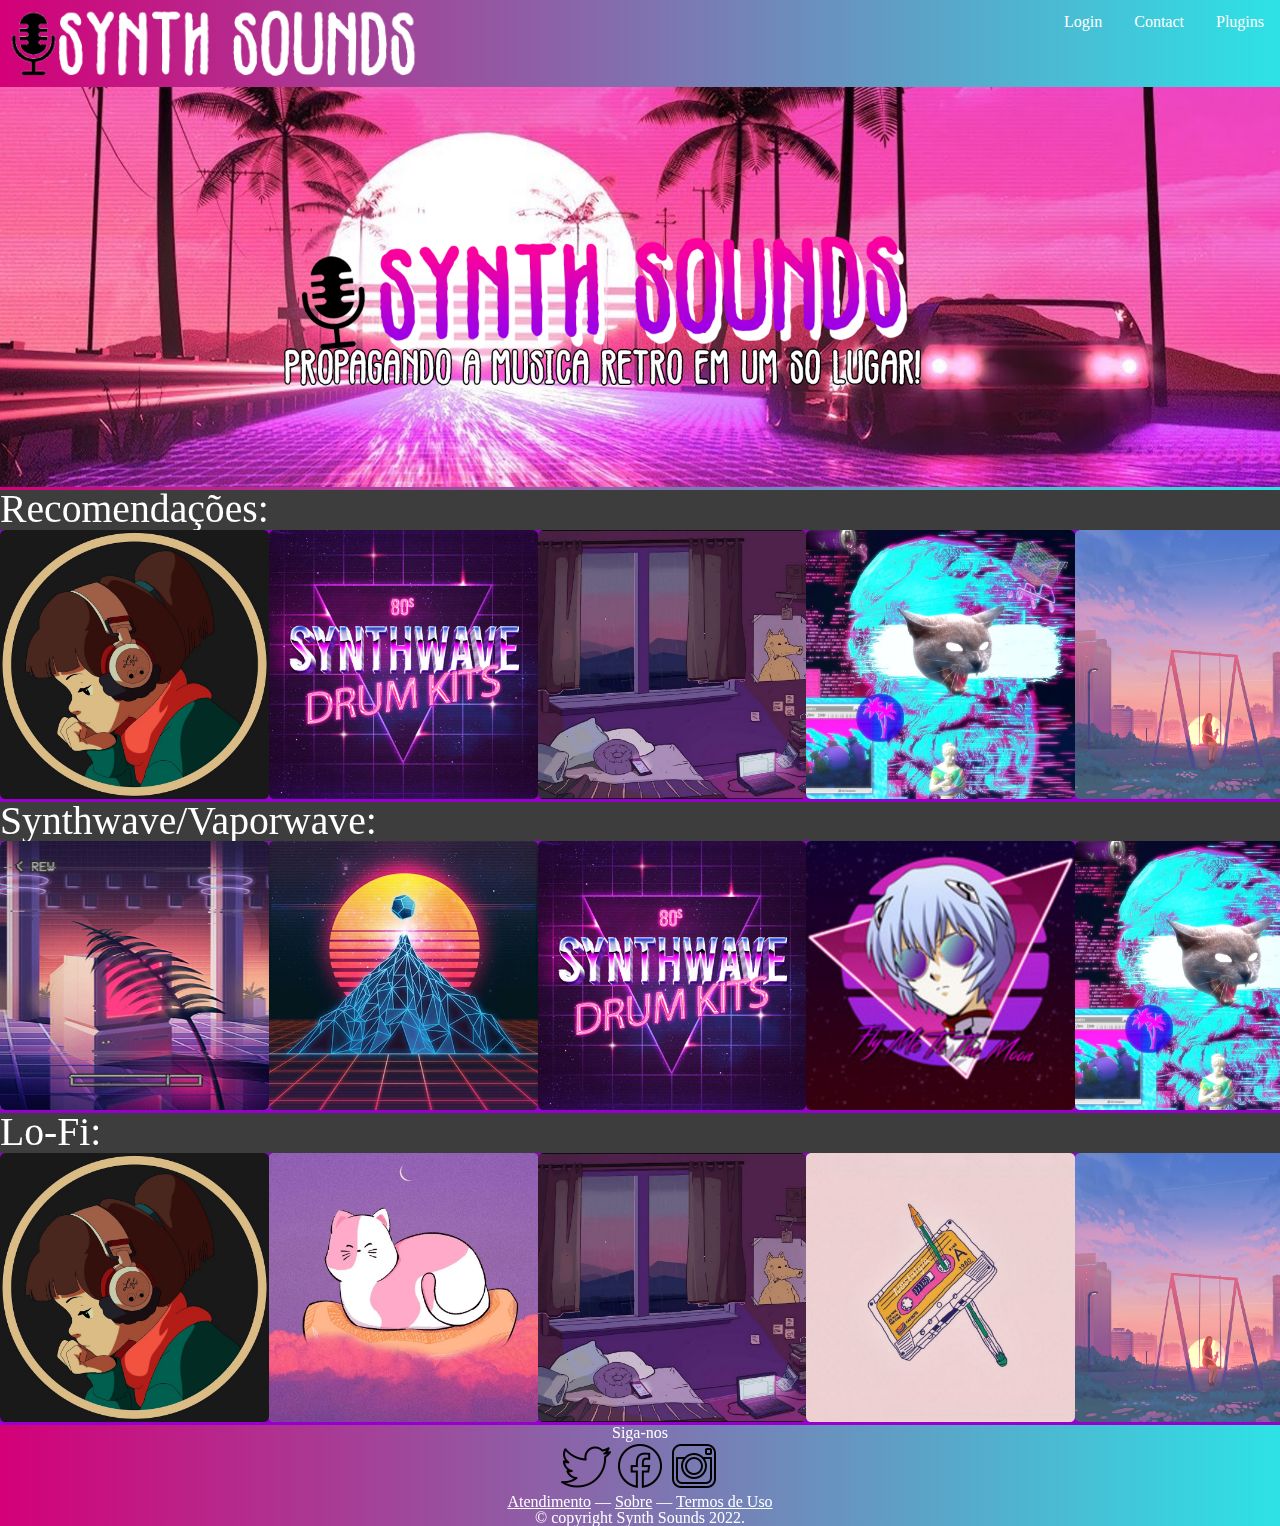
==== index.html @ 98c148cd "Update index.html" ====
<!DOCTYPE html>
<html lang="pt-br">
<head>
    <meta charset="UTF-8">
    <meta name="viewport" content="width=device-width, initial-scale=1.0">
    <title>Synth Sounds</title>
    
    <link rel="stylesheet" type="text/css" href="CSS/style.css">
    <link rel="stylesheet" type="text/css" href="CSS/reset.css">
    <link rel="preconnect" href="https://fonts.googleapis.com">
    <link rel="preconnect" href="https://fonts.gstatic.com" crossorigin>
    <link href="https://fonts.googleapis.com/css2?family=Orbitron&family=Titillium+Web:wght@200&display=swap" rel="stylesheet">

</head>
<body>
<!--Permanente-->
<header class = "siteheader" id = grad>
    <div class = logocorner>
     <a href="index.html"><img src="images/logo2.png"></a>
    </div>
    <div class="header">        
<ul>
<li><a class="active" href="#home">Plugins</a></li>
<li><a href="#">Contact</a></li>
<li><a href="">Login</a></li>
</ul>
</div>
</div>
<div class="banner">
<img src="images/header.png" alt="Synth Sounds">
</div>
</div>
</header>
<!--Permanente-->

<div class="scroll" id=>
<h3>Recomendações:</h3>    
<div class="media-scroller">
<div class="media-element"><a href="index.html"><img src="images/row1.jpg"></a></div>
<div class="media-element"><a href="index.html"><img src="images/item3.jpg"></a></div>
<div class="media-element"><a href="index.html"><img src="images/row3.jpg"></a></div>
<div class="media-element"><a href="index.html"><img src="images/item5.jpg"></a></div>
<div class="media-element"><a href="index.html"><img src="images/row5.png"></a></div>
<div class="media-element"><a href="index.html"><img src="images/item4.jpg"></a></div>
</div>
    <h3>Synthwave/Vaporwave:</h3>    
<div class="media-scroller">
<div class="media-element"><a href="index.html"><img src="images/item1.png"></a></div>
<div class="media-element"><a href="index.html"><img src="images/item2.jpg"></a></div>
<div class="media-element"><a href="index.html"><img src="images/item3.jpg"></a></div>
<div class="media-element"><a href="index.html"><img src="images/item4.jpg"></a></div>
<div class="media-element"><a href="index.html"><img src="images/item5.jpg"></a></div>
<div class="media-element"><a href="index.html"><img src="images/item6.jpg"></a></div>
</div>

<h3>Lo-Fi:</h3>    
<div class="media-scroller">
<div class="media-element"><a href="index.html"><img src="images/row1.jpg"></a></div>
<div class="media-element"><a href="index.html"><img src="images/row2.jpg"></a></div>
<div class="media-element"><a href="index.html"><img src="images/row3.jpg"></a></div>
<div class="media-element"><a href="index.html"><img src="images/row4.jpg"></a></div>
<div class="media-element"><a href="index.html"><img src="images/row5.png"></a></div>
<div class="media-element"><a href="index.html"><img src="images/row6.jpg"></a></div>
</div>
</div>









<!--Permanente-->
<footer id="grad">

<div>
<h4>Siga-nos</h4>
<a href="index.html"><img src="images/tt.png"></a> <a href="index.html"><img src="images/fb.png"></a> <a href="index.html"><img src="images/ig.png"></a>
</div>
<div>
    <a href="index.html">Atendimento</a> — <a href="index.html">Sobre</a> — <a href="index.html">Termos de Uso</a>
</div>
<div>
&copy; copyright Synth Sounds 2022.
</div>
</footer>

</body>
</html>
<!--Permanente-->
---- CSS/style.css ----
/* Header */
html{
background-color: rgb(61, 61, 61);
font-family: 'Orbitron', sans-serif;
font-family: 'Titillium Web', sans-serif;

}



header{
    overflow: hidden;
    background-color: #d40078;
    padding: 20px 10px;
  

}

header ul {
    list-style-type: none;
    margin: 0;
    padding: 0;
    overflow: hidden;


}

header li {
    float: right;
    display: block;
  }


header li a{
    display: block;
    color: white;
    text-align: center;
    padding: 14px 16px;
    text-decoration: none;
    
    
}
header ul a:hover {
    background-color: #d40078;
    color: white;
    text-decoration: none;
  }

header img{
   height: auto; 
    width: auto; 
    max-width: 100%; 
    max-height: 100%;
    pointer-events: none;
}

header input{
    float: left;
    padding: 6px;
    border: none;
    margin-top: 8px;
    margin-right: 2px;
    font-size: 17px;
    background: rgb(61, 61, 61);
}
.logocorner{
    float: left;
    margin: 4px;
    display: block;
    padding: 4px;
    height: auto; 
    width: auto; 
    min-width: 29%;
    min-height: 29%;
    max-width: 32%;
    max-height: 32%;   
}

    
header button{
    float: left;
    padding: 5px;
    margin-right: 14px;
    margin-top:7px;
    background: #ddd;
    font-size: 17px;
    cursor: pointer;
    
}

header button:hover{
background: #ccc;



}




/*Footer */

footer{
color: white;
text-align: center;

}

footer a{
color: white;
}

footer a:hover{
text-decoration: none;


}
footer img:hover{
opacity: 0.4;


}

/* Avatar */
.avatar img{
width: auto;
height: auto;
border-radius: 50%;
border:4px solid #70b7b2;

}


/*CSS GRID LAYOUT*/




.media-scroller{
display: grid;
gap: var(--size-10);
grid-auto-flow: column;
grid-auto-columns: 21%;
overflow-x: auto;
overscroll-behavior-inline: contain;
background-color: #9700cc;
}

.scroll{

background: rgb(61, 61, 61);
color: white;
}


.media-element img{
max-width: 100%;
background-color: #70b7b2;
border-radius: 2%;

    
}

.media-element img:hover{
    opacity: 0.4;
  
}



/*design*/

#grad {
    background-image: linear-gradient(to right, rgba(212,0,120), rgba(45,226,230));
  }


  body h3 {
    font-size: 3.1vw;
  }
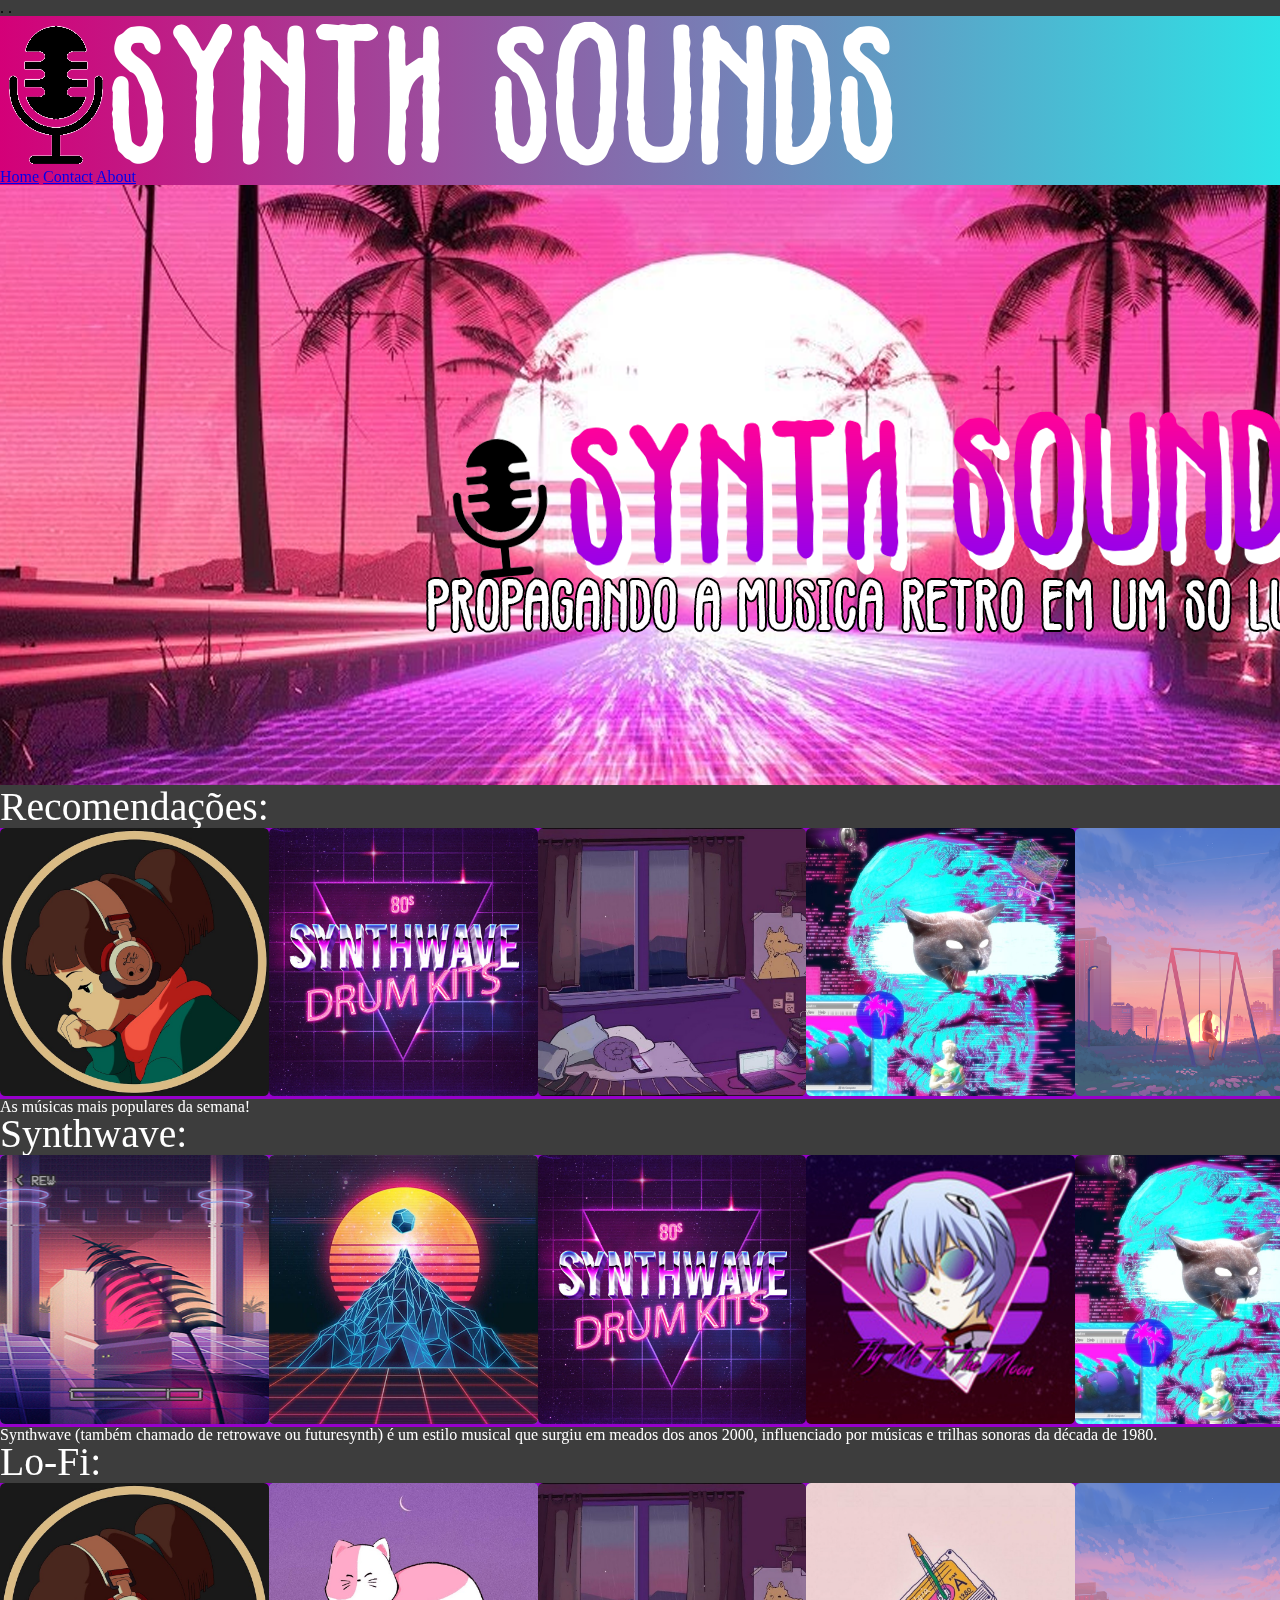
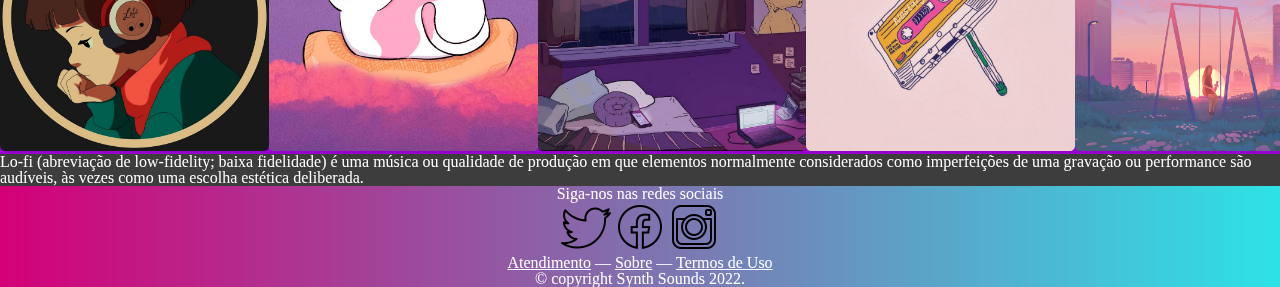
==== commit a4d54437: "Add files via upload" ====
--- a/index.html
+++ b/index.html
@@ -4,9 +4,8 @@
     <meta charset="UTF-8">
     <meta name="viewport" content="width=device-width, initial-scale=1.0">
     <title>Synth Sounds</title>
-    
-    <link rel="stylesheet" type="text/css" href="CSS/style.css">
-    <link rel="stylesheet" type="text/css" href="CSS/reset.css">
+    <link rel="stylesheet" type="text/css" href="CSS/style.css">.
+    <link rel="stylesheet" type="text/css" href="CSS/reset.css">.
     <link rel="preconnect" href="https://fonts.googleapis.com">
     <link rel="preconnect" href="https://fonts.gstatic.com" crossorigin>
     <link href="https://fonts.googleapis.com/css2?family=Orbitron&family=Titillium+Web:wght@200&display=swap" rel="stylesheet">
@@ -14,24 +13,29 @@
 </head>
 <body>
 <!--Permanente-->
-<header class = "siteheader" id = grad>
-    <div class = logocorner>
-     <a href="index.html"><img src="images/logo2.png"></a>
+
+<div class="header" id="grad">
+    <img src="images/logo2.png"><a href="#default" class="logo"></a>
+    <div class="header-right">
+      <a href="#home">Home</a>
+      <a href="#contact">Contact</a>
+      <a href="#about">About</a>
     </div>
-    <div class="header">        
-<ul>
-<li><a class="active" href="#home">Plugins</a></li>
-<li><a href="#">Contact</a></li>
-<li><a href="">Login</a></li>
-</ul>
-</div>
-</div>
+  </div>
+
+  </div>
 <div class="banner">
 <img src="images/header.png" alt="Synth Sounds">
 </div>
 </div>
 </header>
 <!--Permanente-->
+
+
+
+
+
+
 
 <div class="scroll" id=>
 <h3>Recomendações:</h3>    
@@ -42,8 +46,12 @@
 <div class="media-element"><a href="index.html"><img src="images/item5.jpg"></a></div>
 <div class="media-element"><a href="index.html"><img src="images/row5.png"></a></div>
 <div class="media-element"><a href="index.html"><img src="images/item4.jpg"></a></div>
+<div class="media-element"><a href="index.html"><img src="images/item7.jpg"></a></div>
 </div>
-    <h3>Synthwave/Vaporwave:</h3>    
+<div class="info">
+ As músicas mais populares da semana!   
+</div>
+    <h3>Synthwave:</h3>    
 <div class="media-scroller">
 <div class="media-element"><a href="index.html"><img src="images/item1.png"></a></div>
 <div class="media-element"><a href="index.html"><img src="images/item2.jpg"></a></div>
@@ -52,6 +60,11 @@
 <div class="media-element"><a href="index.html"><img src="images/item5.jpg"></a></div>
 <div class="media-element"><a href="index.html"><img src="images/item6.jpg"></a></div>
 </div>
+<div class="info">
+    Synthwave (também chamado de retrowave ou futuresynth) é um estilo musical que surgiu em meados dos anos 2000, influenciado por músicas e trilhas sonoras da década de 1980.
+</div>
+
+
 
 <h3>Lo-Fi:</h3>    
 <div class="media-scroller">
@@ -62,6 +75,9 @@
 <div class="media-element"><a href="index.html"><img src="images/row5.png"></a></div>
 <div class="media-element"><a href="index.html"><img src="images/row6.jpg"></a></div>
 </div>
+<div class="info">
+    Lo-fi (abreviação de low-fidelity; baixa fidelidade) é uma música ou qualidade de produção em que elementos normalmente considerados como imperfeições de uma gravação ou performance são audíveis, às vezes como uma escolha estética deliberada.
+
 </div>
 
 
@@ -76,7 +92,7 @@
 <footer id="grad">
 
 <div>
-<h4>Siga-nos</h4>
+<h4>Siga-nos nas redes sociais</h4>
 <a href="index.html"><img src="images/tt.png"></a> <a href="index.html"><img src="images/fb.png"></a> <a href="index.html"><img src="images/ig.png"></a>
 </div>
 <div>
@@ -89,4 +105,4 @@
 
 </body>
 </html>
-<!--Permanente-->
+<!--Permanente-->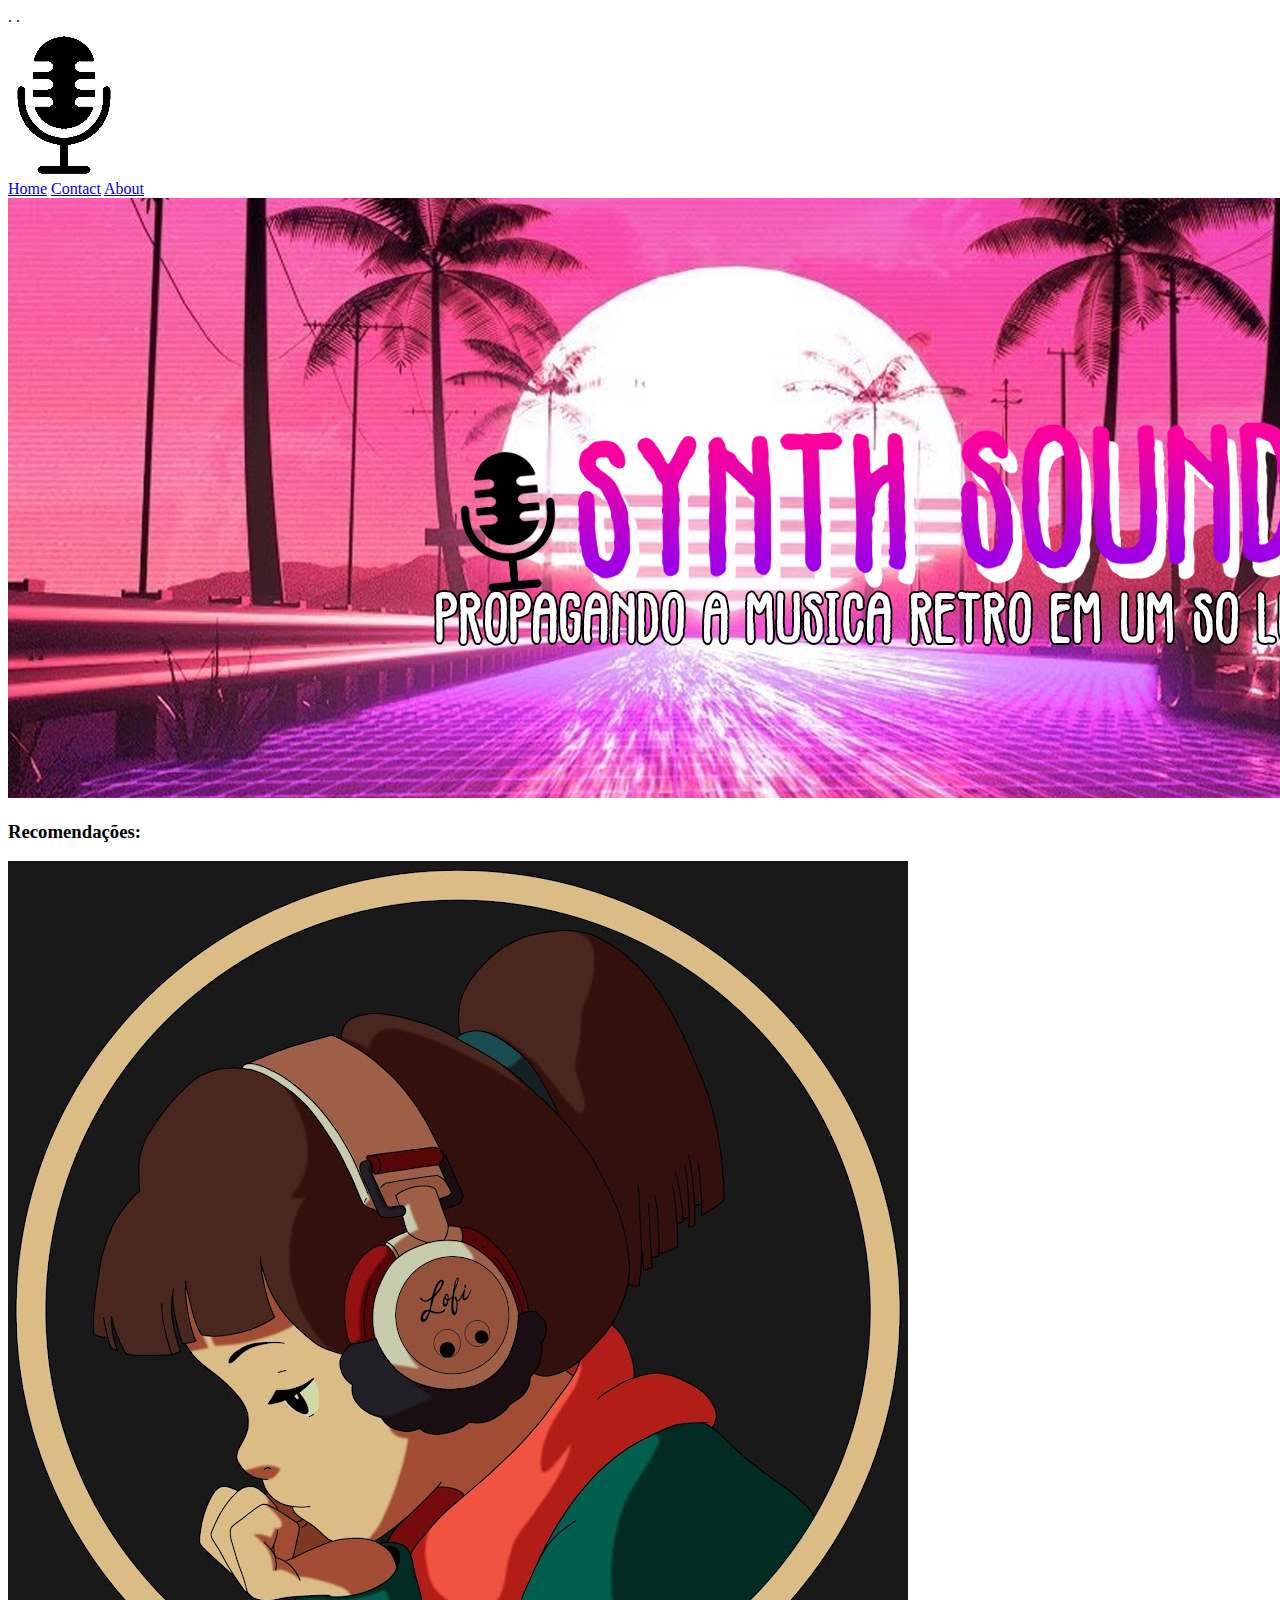
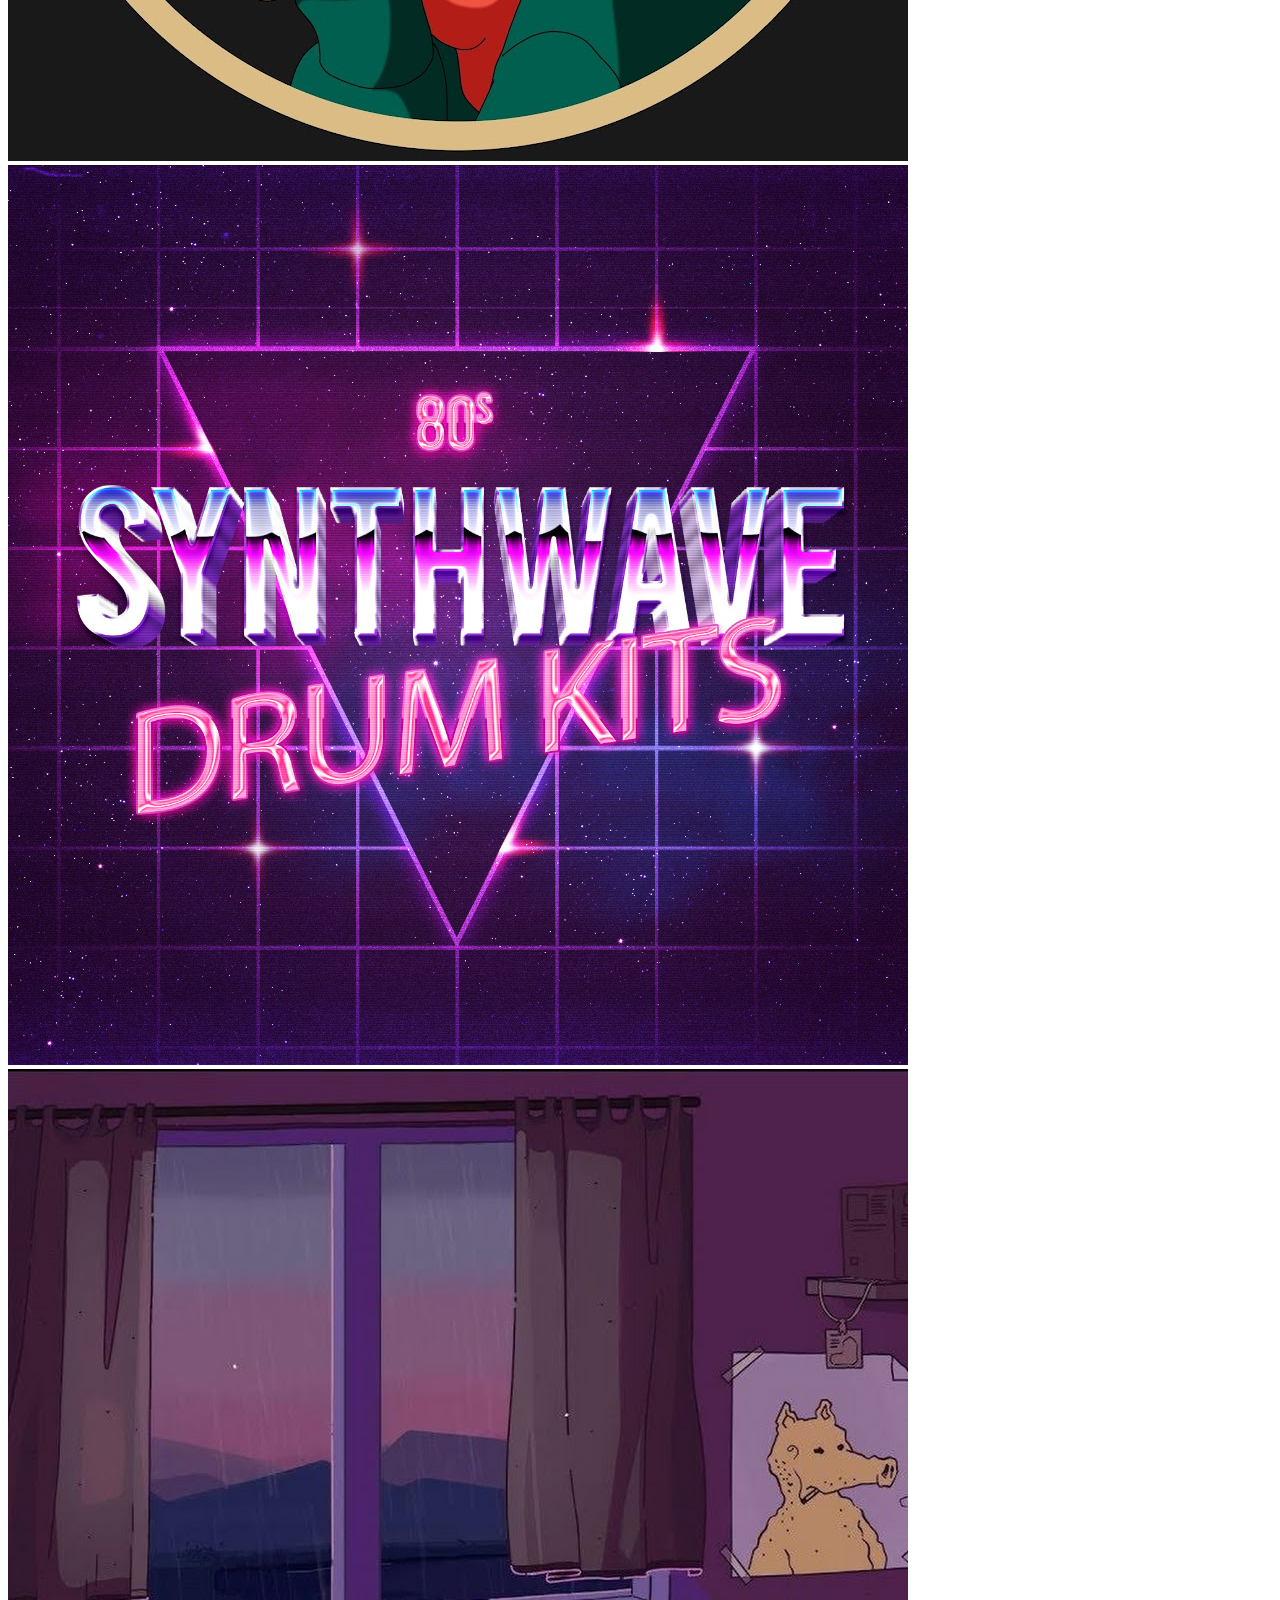
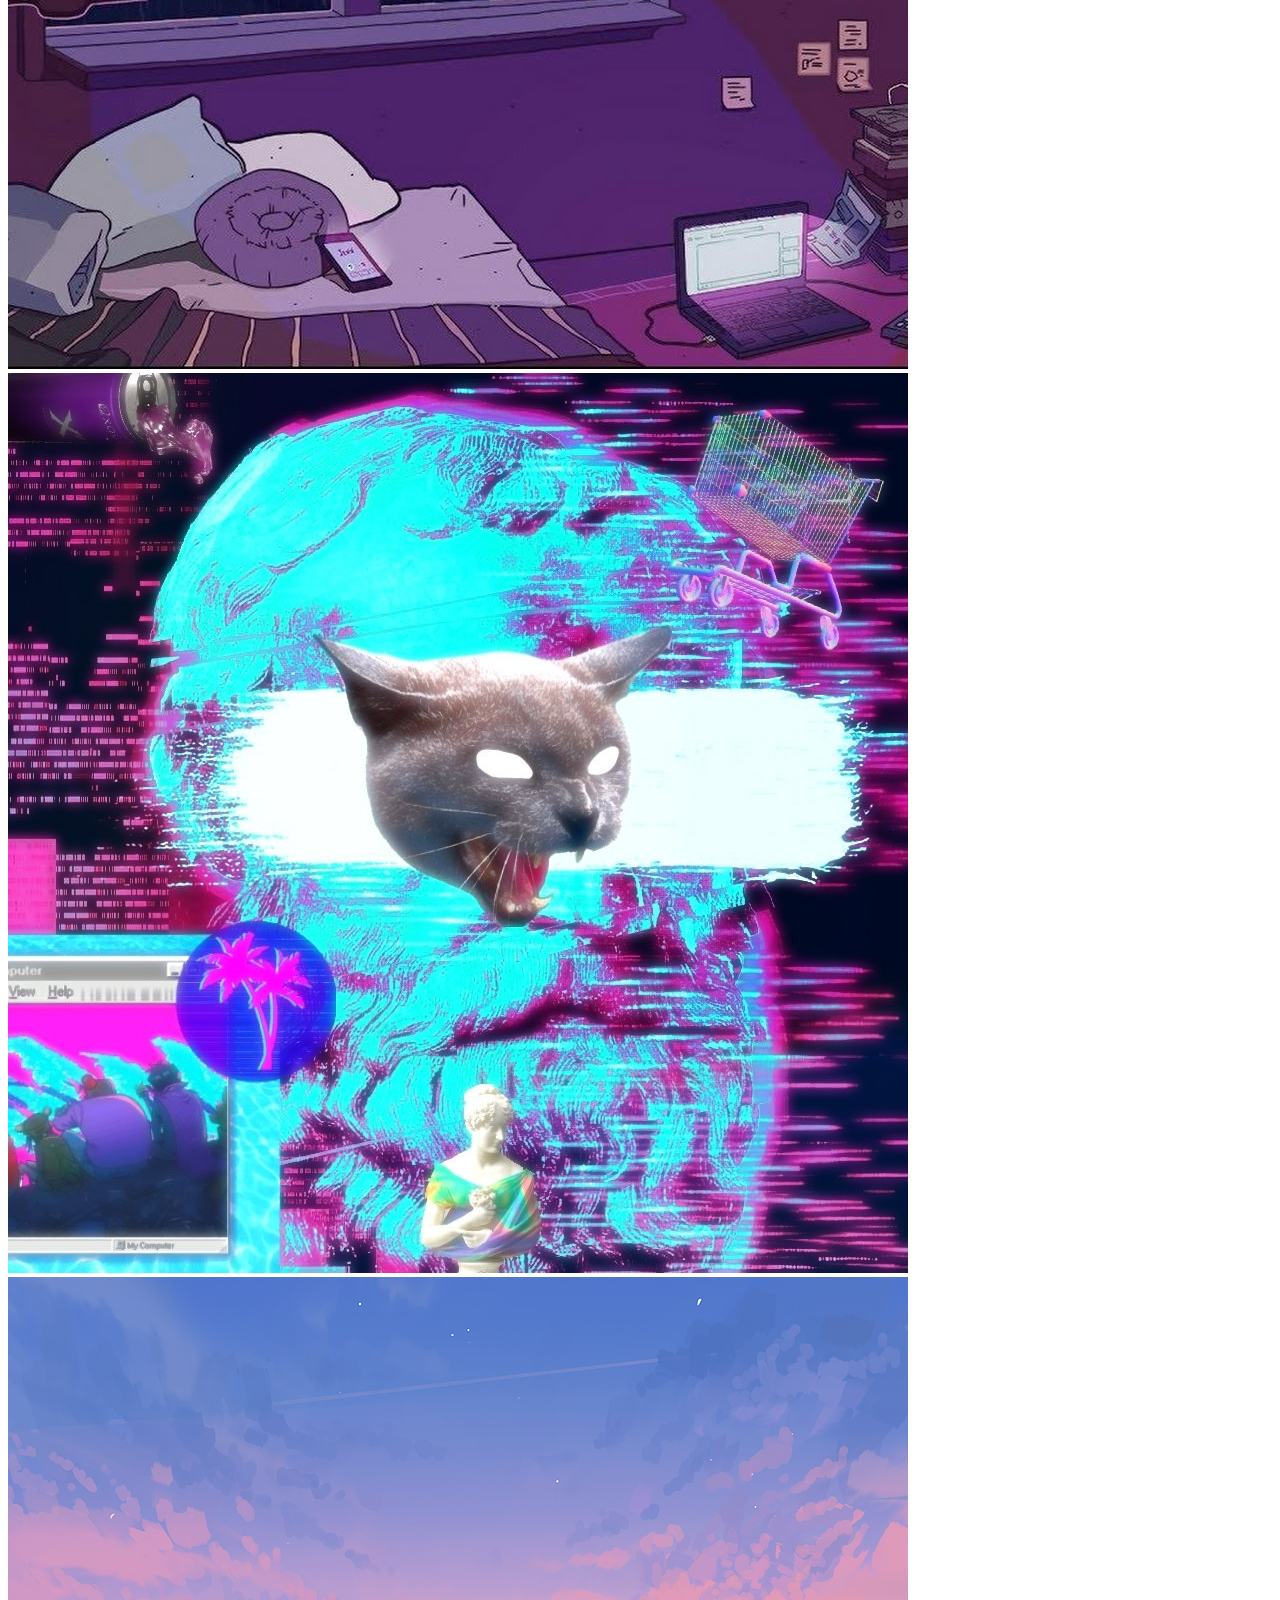
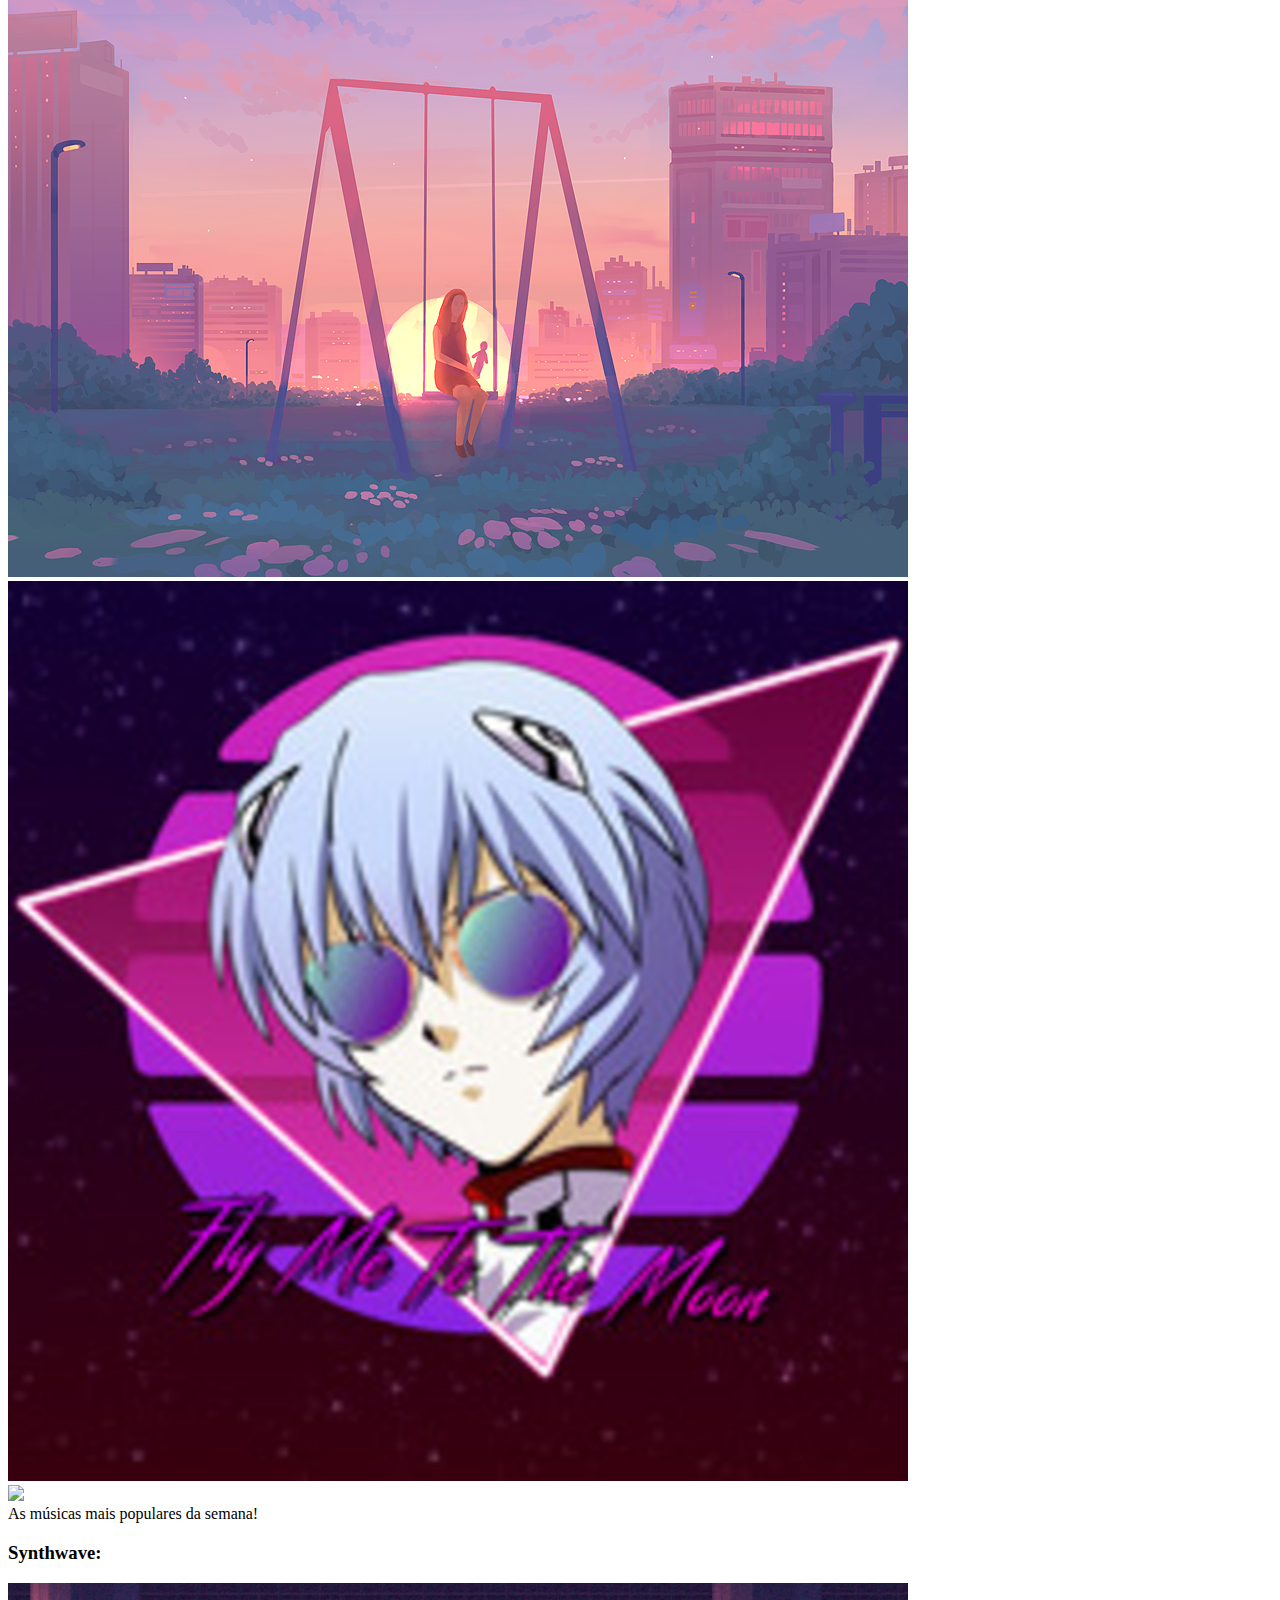
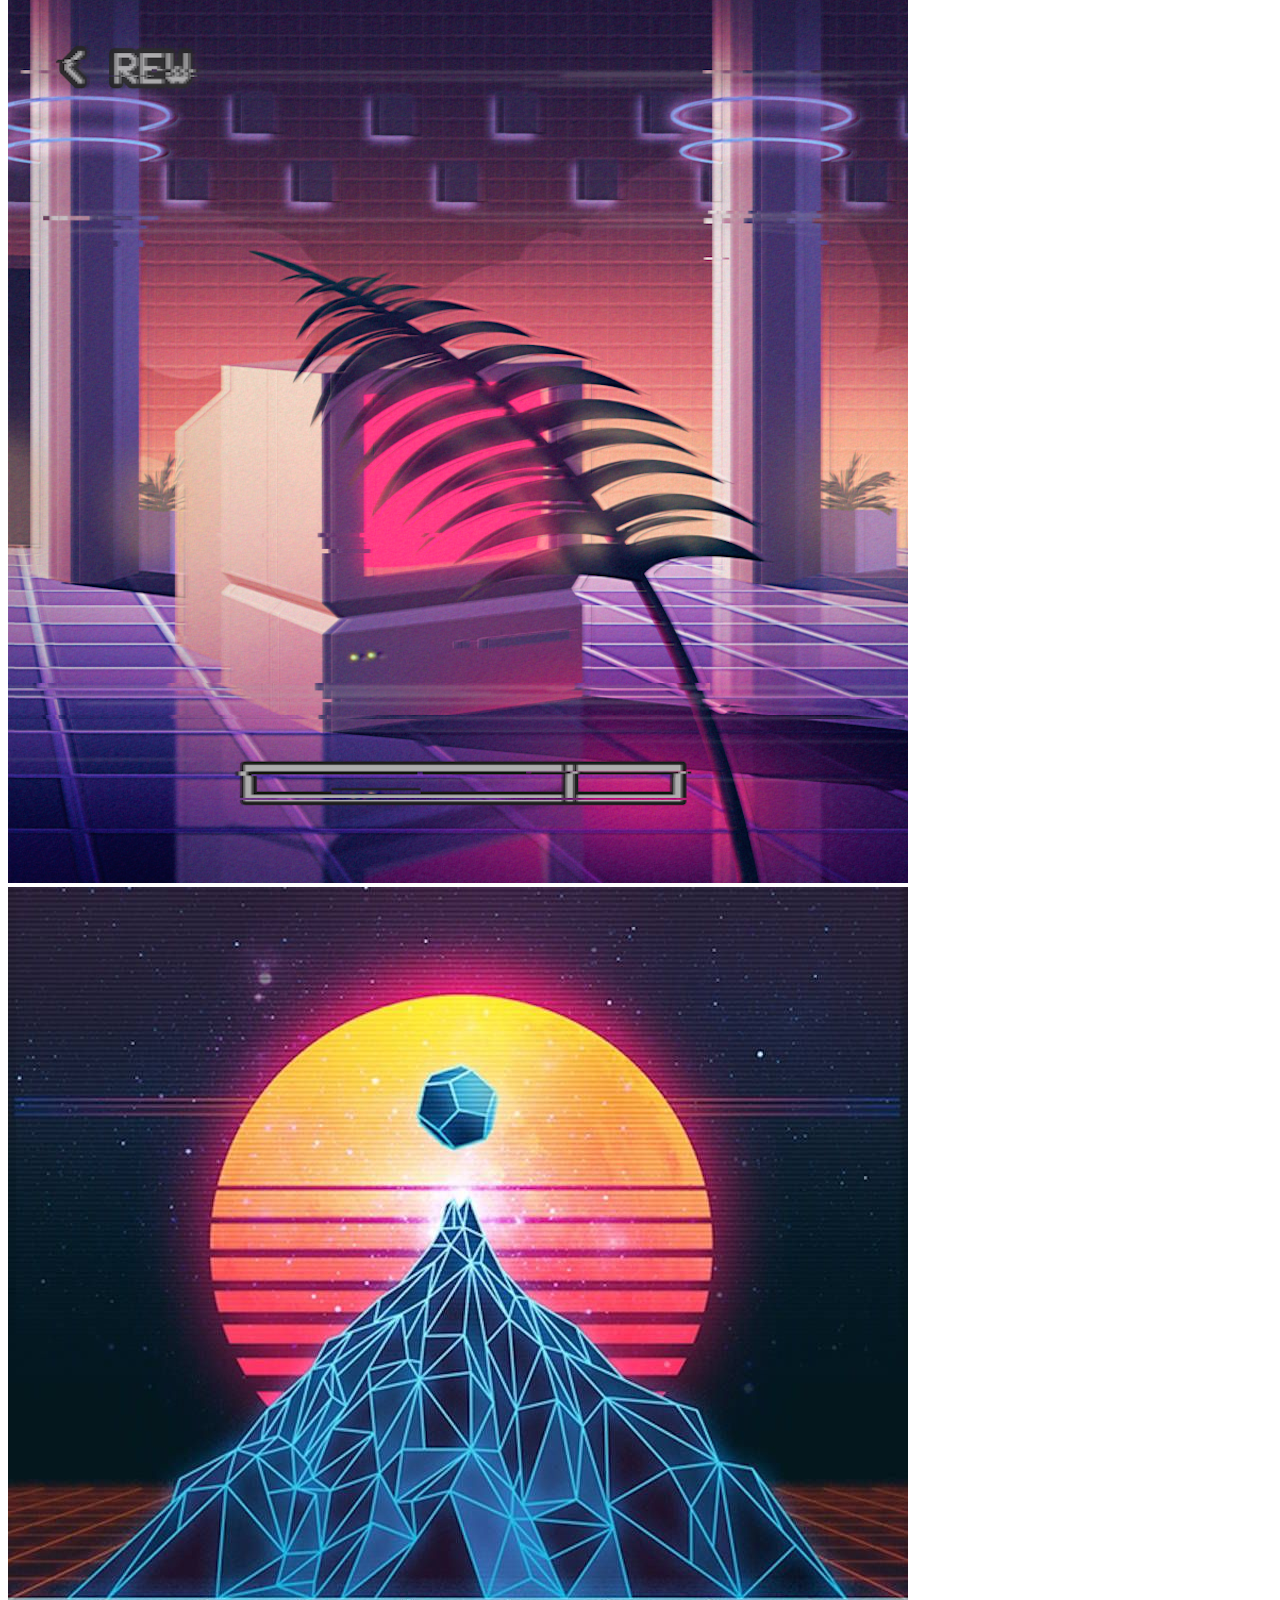
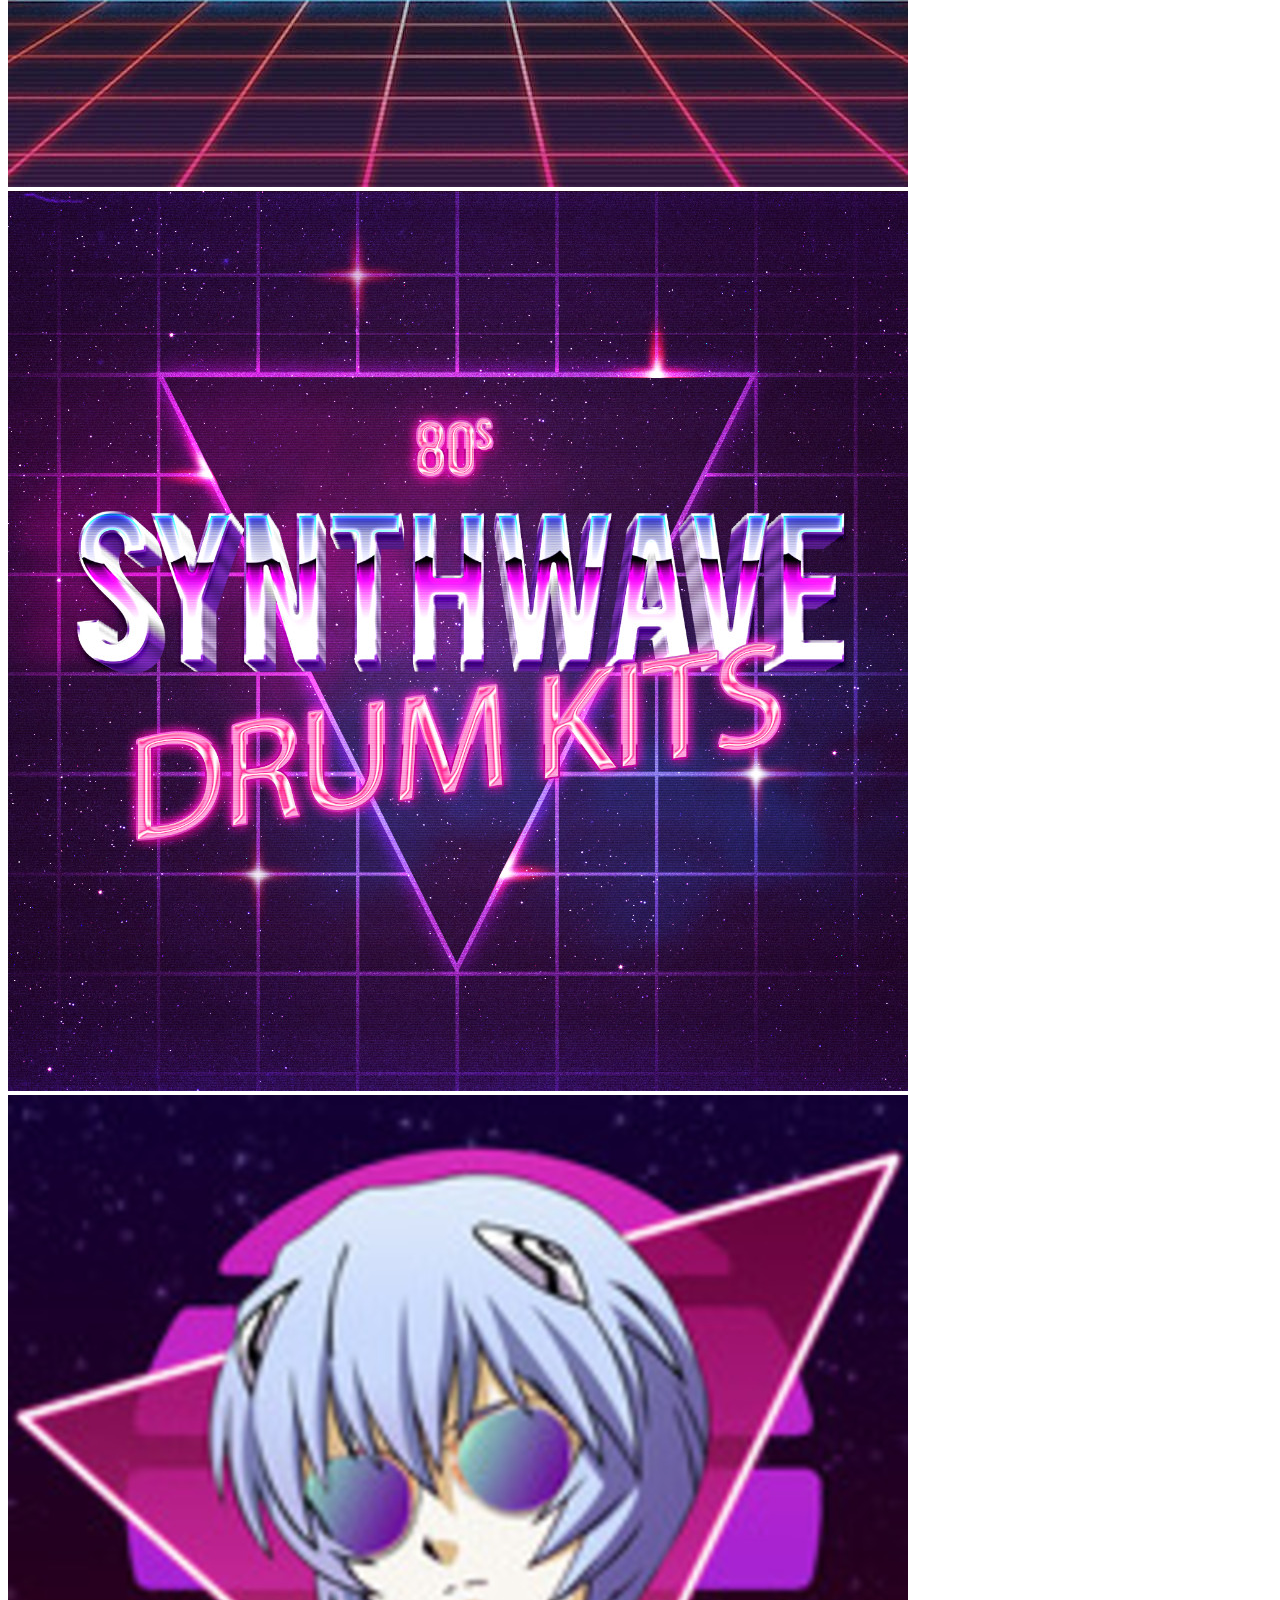
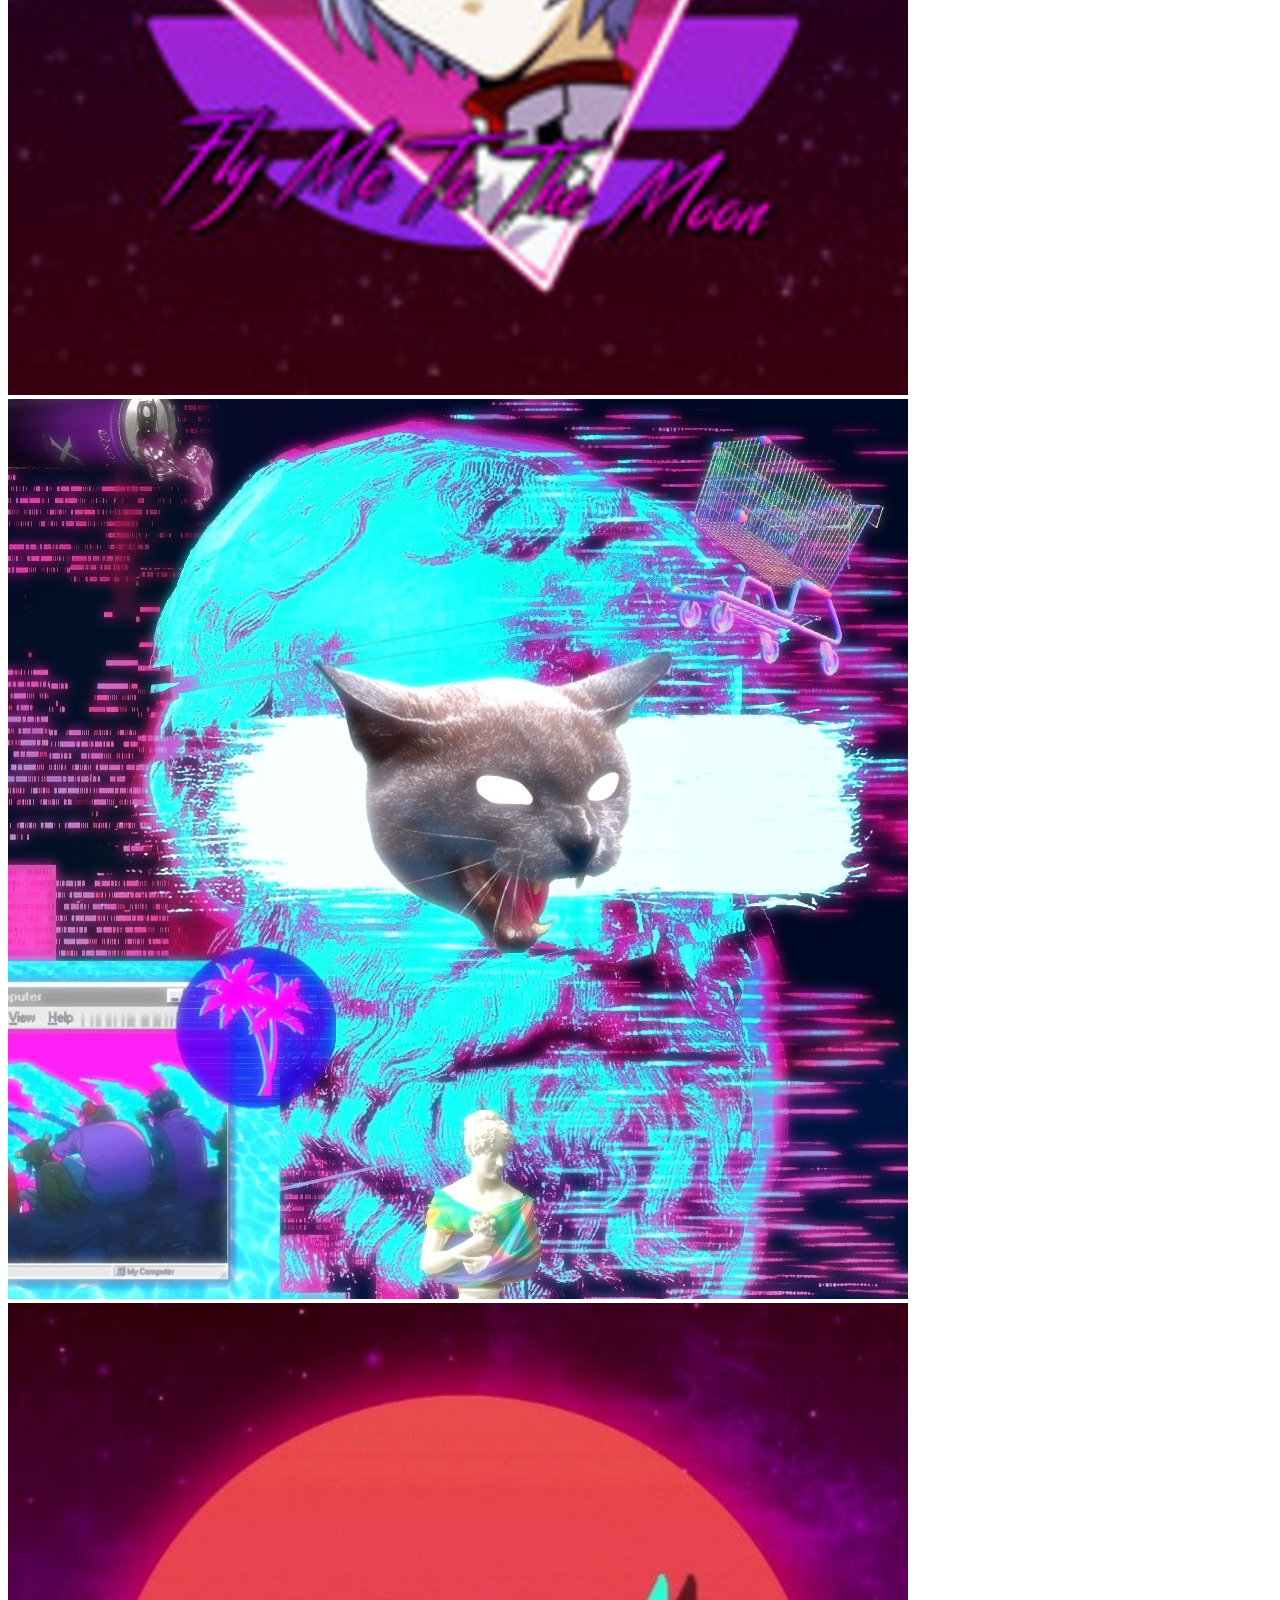
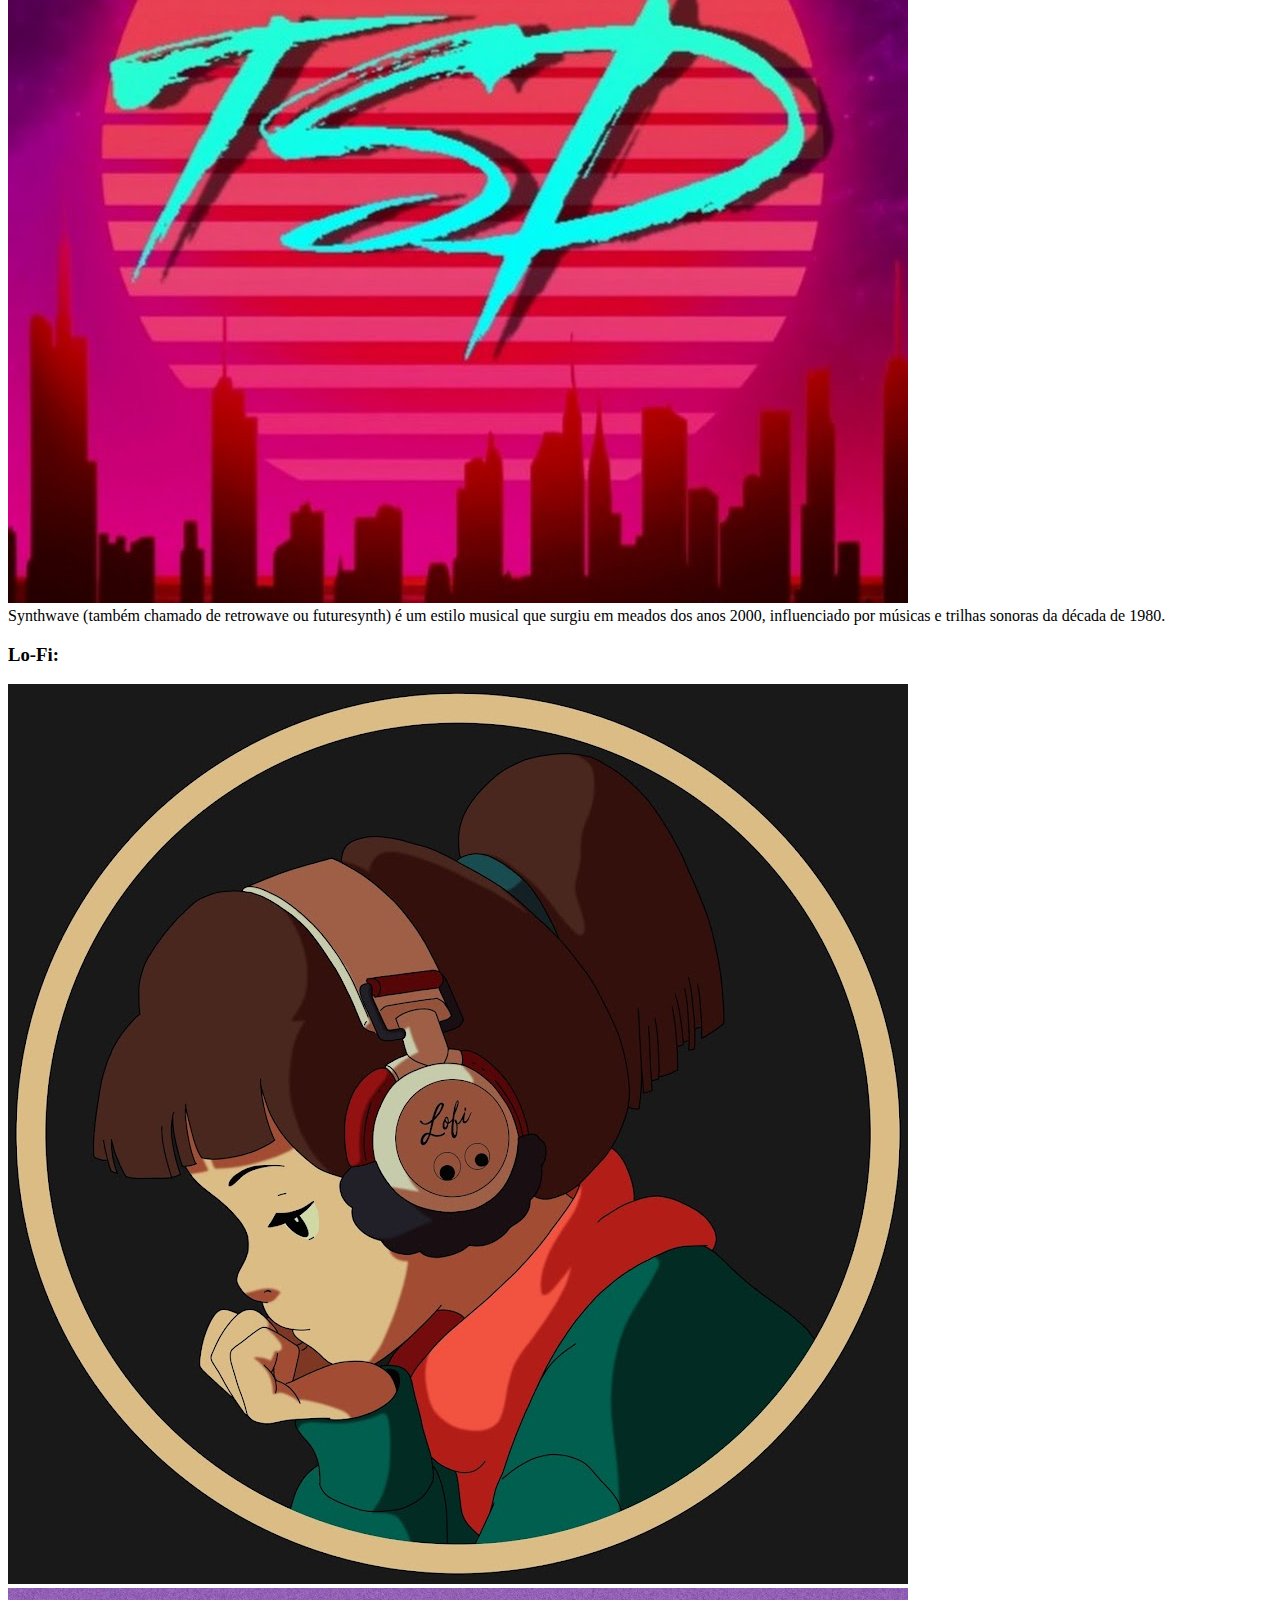
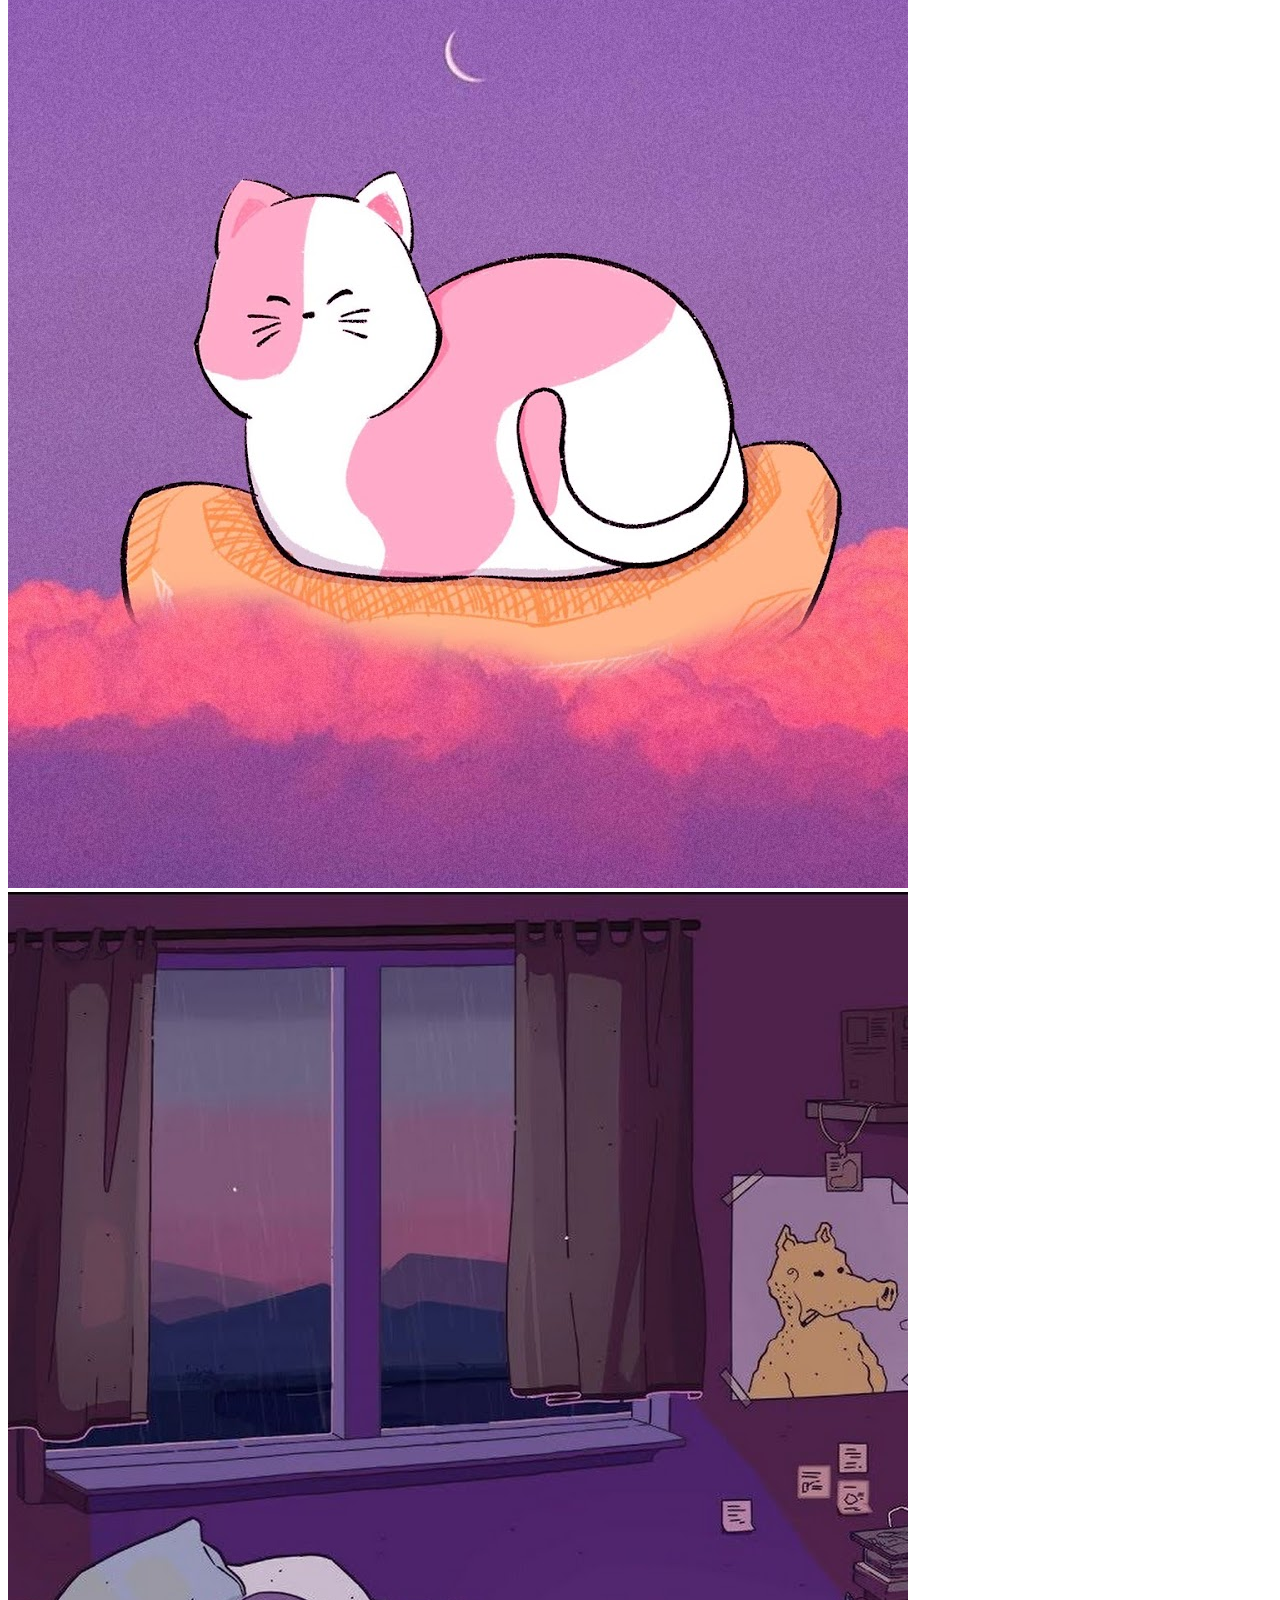
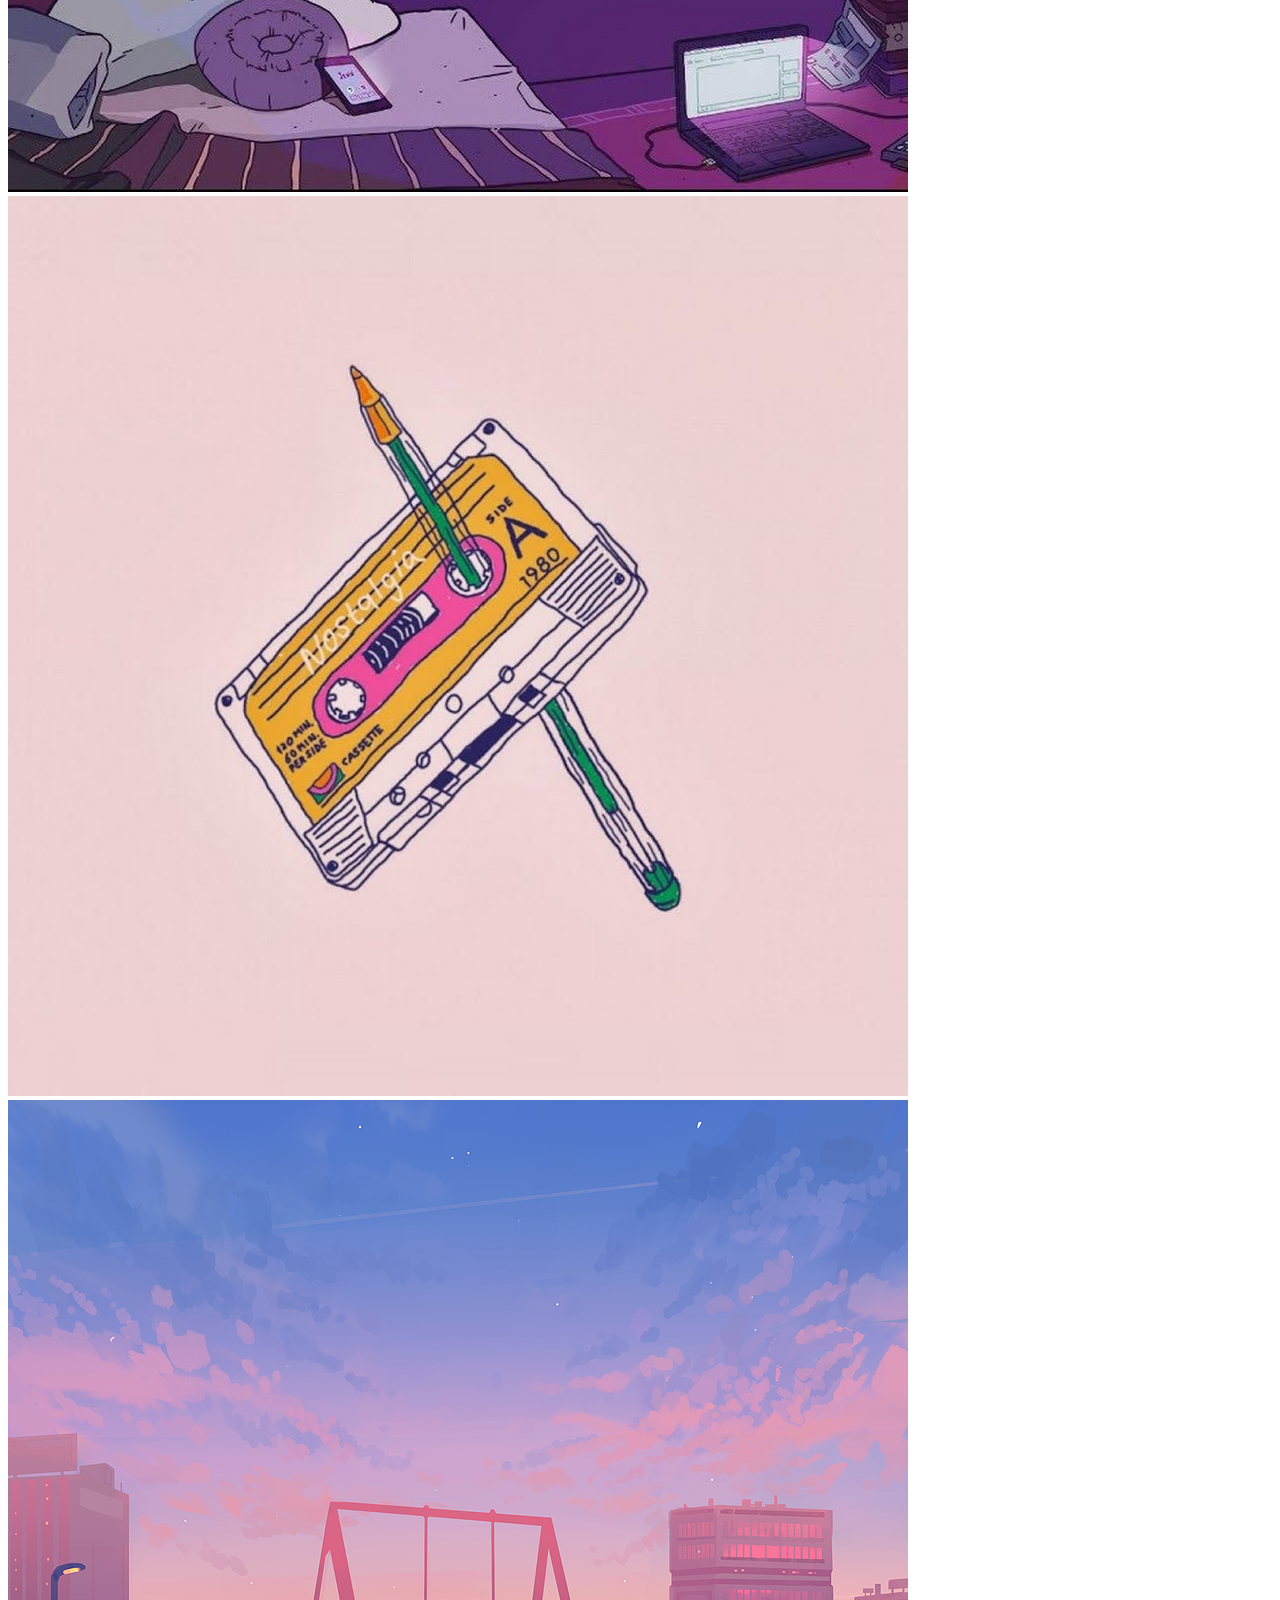
==== commit 3c7ebeea: "Update index.html" ====
--- a/index.html
+++ b/index.html
@@ -4,8 +4,8 @@
     <meta charset="UTF-8">
     <meta name="viewport" content="width=device-width, initial-scale=1.0">
     <title>Synth Sounds</title>
-    <link rel="stylesheet" type="text/css" href="CSS/style.css">.
-    <link rel="stylesheet" type="text/css" href="CSS/reset.css">.
+    <link rel="stylesheet" type="text/css" href="css/style.css">.
+    <link rel="stylesheet" type="text/css" href="css/reset.css">.
     <link rel="preconnect" href="https://fonts.googleapis.com">
     <link rel="preconnect" href="https://fonts.gstatic.com" crossorigin>
     <link href="https://fonts.googleapis.com/css2?family=Orbitron&family=Titillium+Web:wght@200&display=swap" rel="stylesheet">
@@ -105,4 +105,4 @@
 
 </body>
 </html>
-<!--Permanente-->+<!--Permanente-->
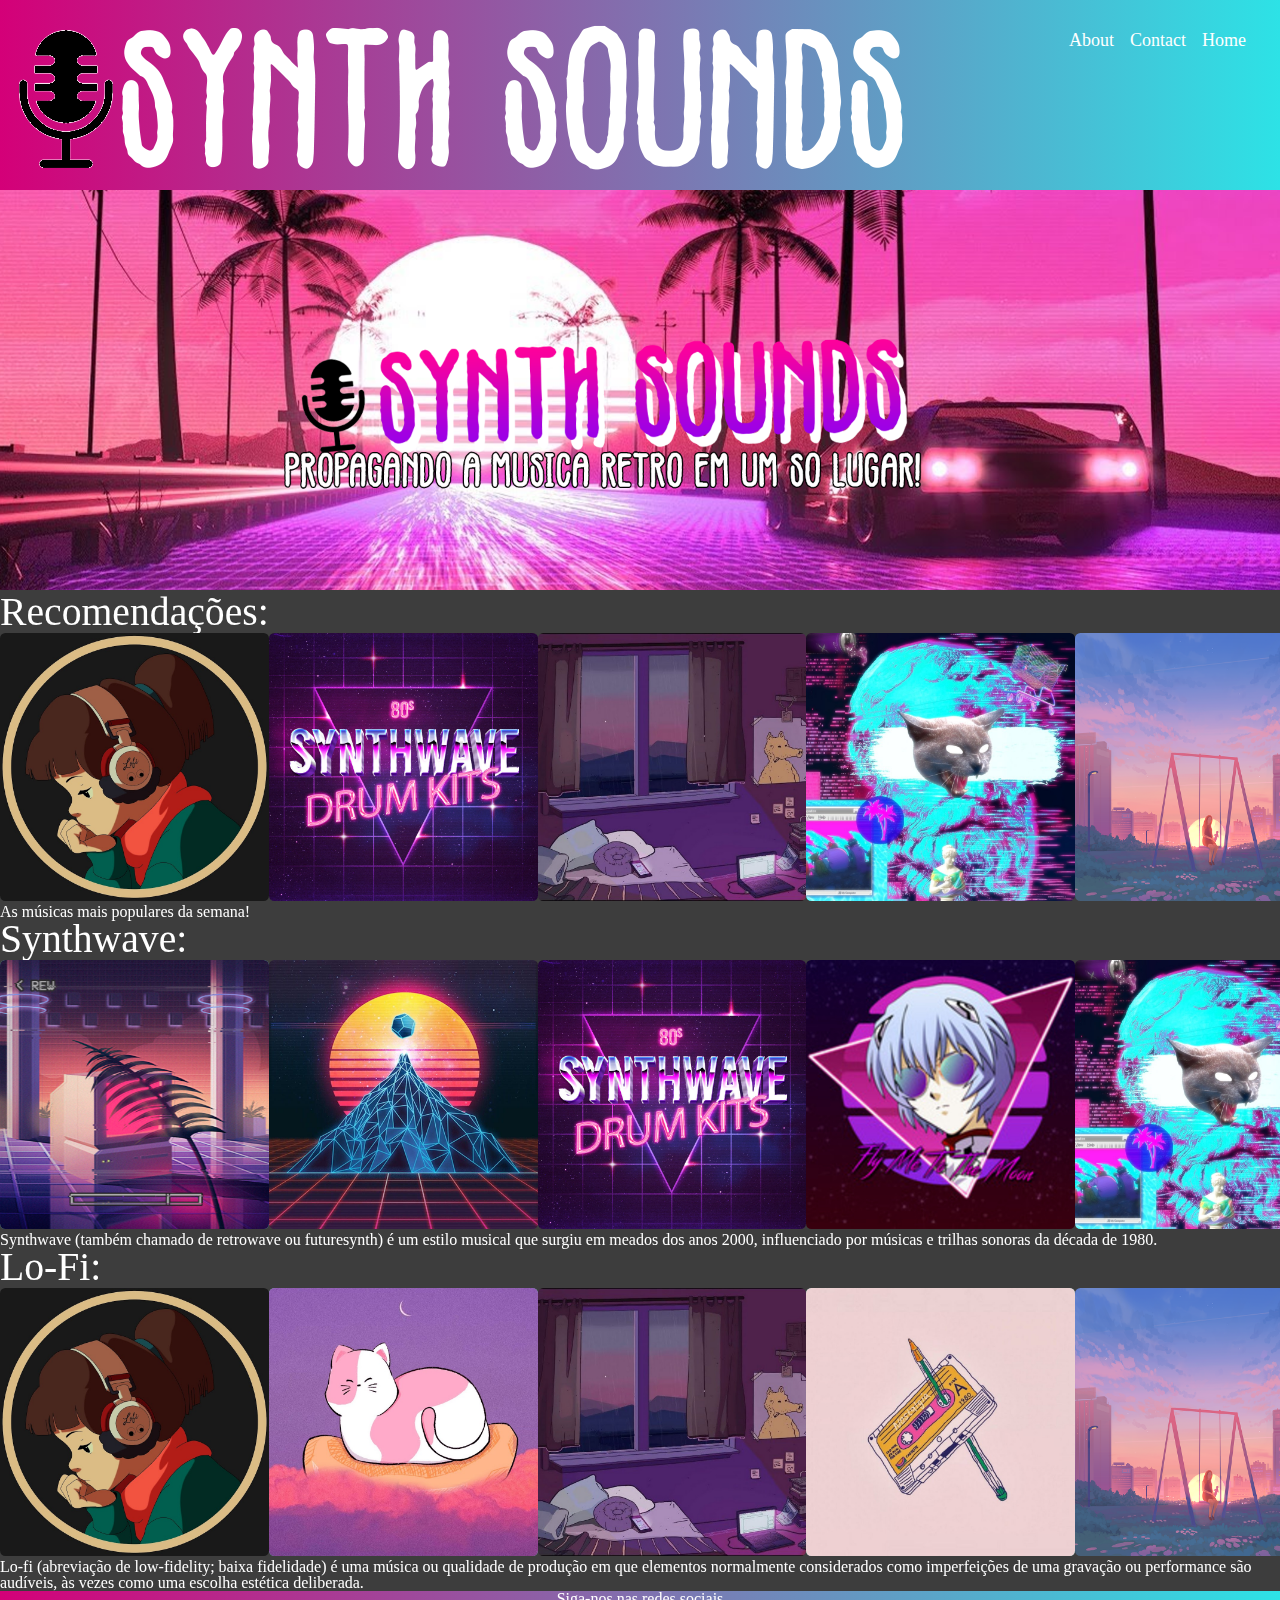
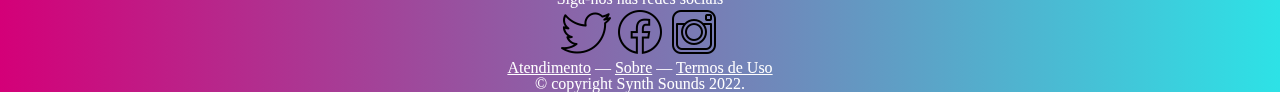
==== commit 9f7a801f: "Update index.html" ====
--- a/index.html
+++ b/index.html
@@ -4,8 +4,8 @@
     <meta charset="UTF-8">
     <meta name="viewport" content="width=device-width, initial-scale=1.0">
     <title>Synth Sounds</title>
-    <link rel="stylesheet" type="text/css" href="css/style.css">.
-    <link rel="stylesheet" type="text/css" href="css/reset.css">.
+    <link rel="stylesheet" type="text/css" href="CSS/style.css">
+    <link rel="stylesheet" type="text/css" href="CSS/reset.css">
     <link rel="preconnect" href="https://fonts.googleapis.com">
     <link rel="preconnect" href="https://fonts.gstatic.com" crossorigin>
     <link href="https://fonts.googleapis.com/css2?family=Orbitron&family=Titillium+Web:wght@200&display=swap" rel="stylesheet">
--- a/CSS/style.css
+++ b/CSS/style.css
@@ -0,0 +1,163 @@
+
+html{
+background-color: rgb(61, 61, 61);
+font-family: 'Orbitron', sans-serif;
+font-family: 'Titillium Web', sans-serif;
+
+}
+
+/*Footer */
+
+footer{
+color: white;
+text-align: center;
+
+}
+
+footer a{
+color: white;
+}
+
+footer a:hover{
+text-decoration: none;
+
+
+}
+footer img:hover{
+opacity: 0.4;
+
+
+}
+
+/* Avatar */
+.avatar img{
+width: auto;
+height: auto;
+border-radius: 50%;
+border:4px solid #70b7b2;
+
+}
+
+
+/*CSS GRID LAYOUT*/
+
+
+
+
+.media-scroller{
+display: grid;
+gap: var(--size-10);
+grid-auto-flow: column;
+grid-auto-columns: 21%;
+overflow-x: auto;
+overflow-y: hidden;
+overscroll-behavior-inline: contain;
+background-color: rgb(61, 61, 61);
+}
+
+.scroll{
+
+background: rgb(61, 61, 61);
+color: white;
+}
+
+
+.media-element img{
+max-width: 100%;
+background-color: #70b7b2;
+border-radius: 2%;
+
+    
+}
+
+.media-element img:hover{
+    opacity: 0.4;
+  
+}
+
+
+
+/*design*/
+
+#grad {
+    background-image: linear-gradient(to right, rgba(212,0,120), rgba(45,226,230));
+  }
+
+
+  body h3 {
+    font-size: 3.1vw;
+  }
+
+
+
+li.func {
+    display: inline-block;
+    font-size: 16px;
+    line-height: inherit;
+    letter-spacing: 0;
+}
+
+* {box-sizing: border-box;}
+
+body { 
+  margin: 0;
+  font-family: Arial, Helvetica, sans-serif;
+}
+
+.header {
+  overflow: hidden;
+  background-color: #f1f1f1;
+  padding: 20px 10px;
+}
+
+.header a {
+  float: right;
+  color: rgb(255, 255, 255);
+  text-align: center;
+  padding: 8px;
+  text-decoration: none;
+  font-size: 18px; 
+  line-height: 25px;
+  border-radius: 4px;
+}
+
+.header a.logo {
+  font-size: 25px;
+  font-weight: bold;
+}
+
+.header a:hover {
+  background-color: rgba(212,0,120);
+}
+
+.header-right {
+  float: right;
+}
+
+@media screen and (max-width: 500px) {
+  .header a {
+    float: none;
+    display: block;
+    text-align: left;
+  }
+  
+  .header-right {
+    float: none;
+  }
+}
+
+.header img{
+   
+    height: auto;
+    float: left;
+
+
+}
+
+.banner img{
+    width: 100%;
+    height: auto;
+
+
+
+}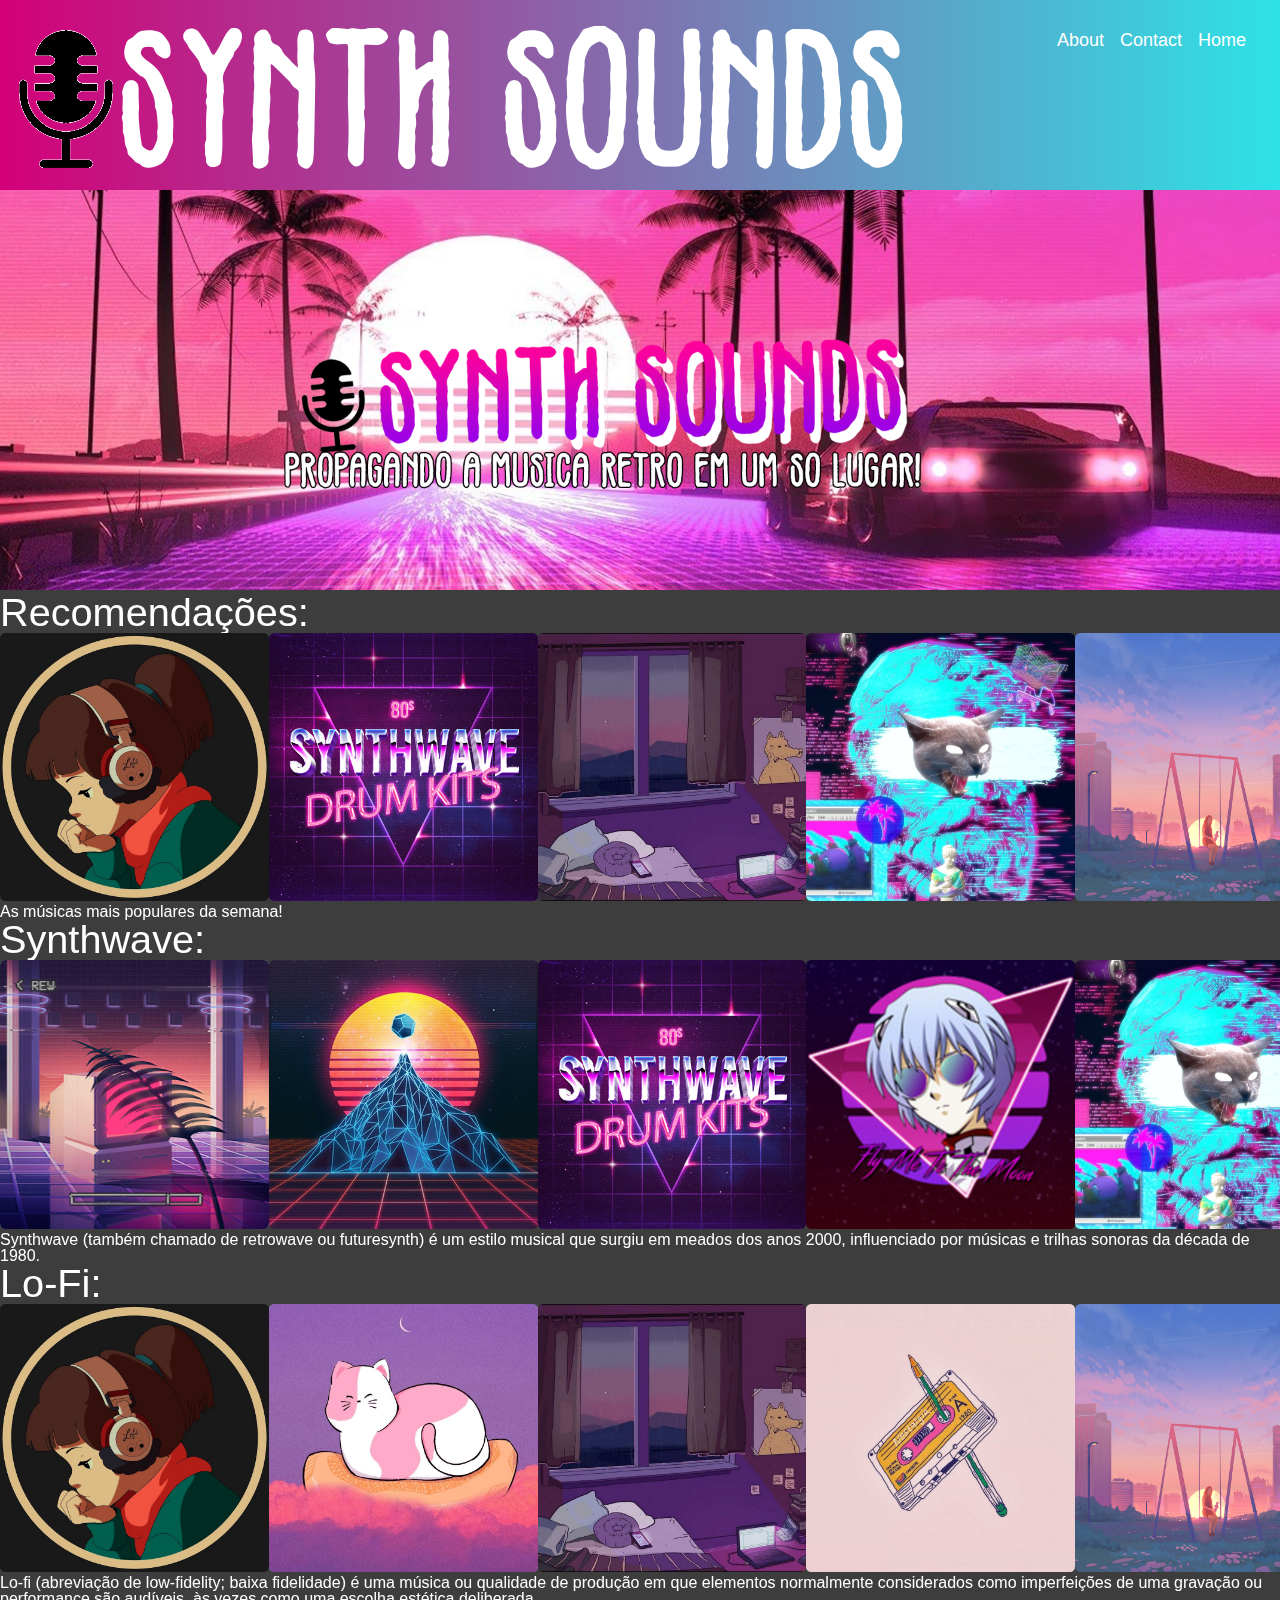
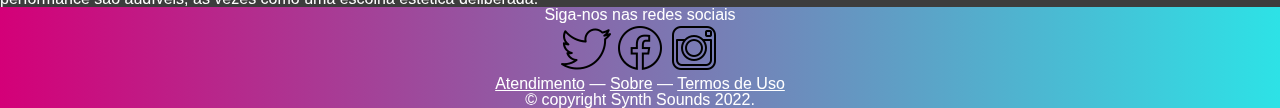
==== commit bba57d5e: "Update index.html" ====
--- a/index.html
+++ b/index.html
@@ -4,8 +4,8 @@
     <meta charset="UTF-8">
     <meta name="viewport" content="width=device-width, initial-scale=1.0">
     <title>Synth Sounds</title>
+   <link rel="stylesheet" type="text/css" href="CSS/reset.css">
     <link rel="stylesheet" type="text/css" href="CSS/style.css">
-    <link rel="stylesheet" type="text/css" href="CSS/reset.css">
     <link rel="preconnect" href="https://fonts.googleapis.com">
     <link rel="preconnect" href="https://fonts.gstatic.com" crossorigin>
     <link href="https://fonts.googleapis.com/css2?family=Orbitron&family=Titillium+Web:wght@200&display=swap" rel="stylesheet">
--- a/CSS/style.css
+++ b/CSS/style.css
@@ -147,7 +147,7 @@
 }
 
 .header img{
-   
+   max-width: 100%;
     height: auto;
     float: left;
 
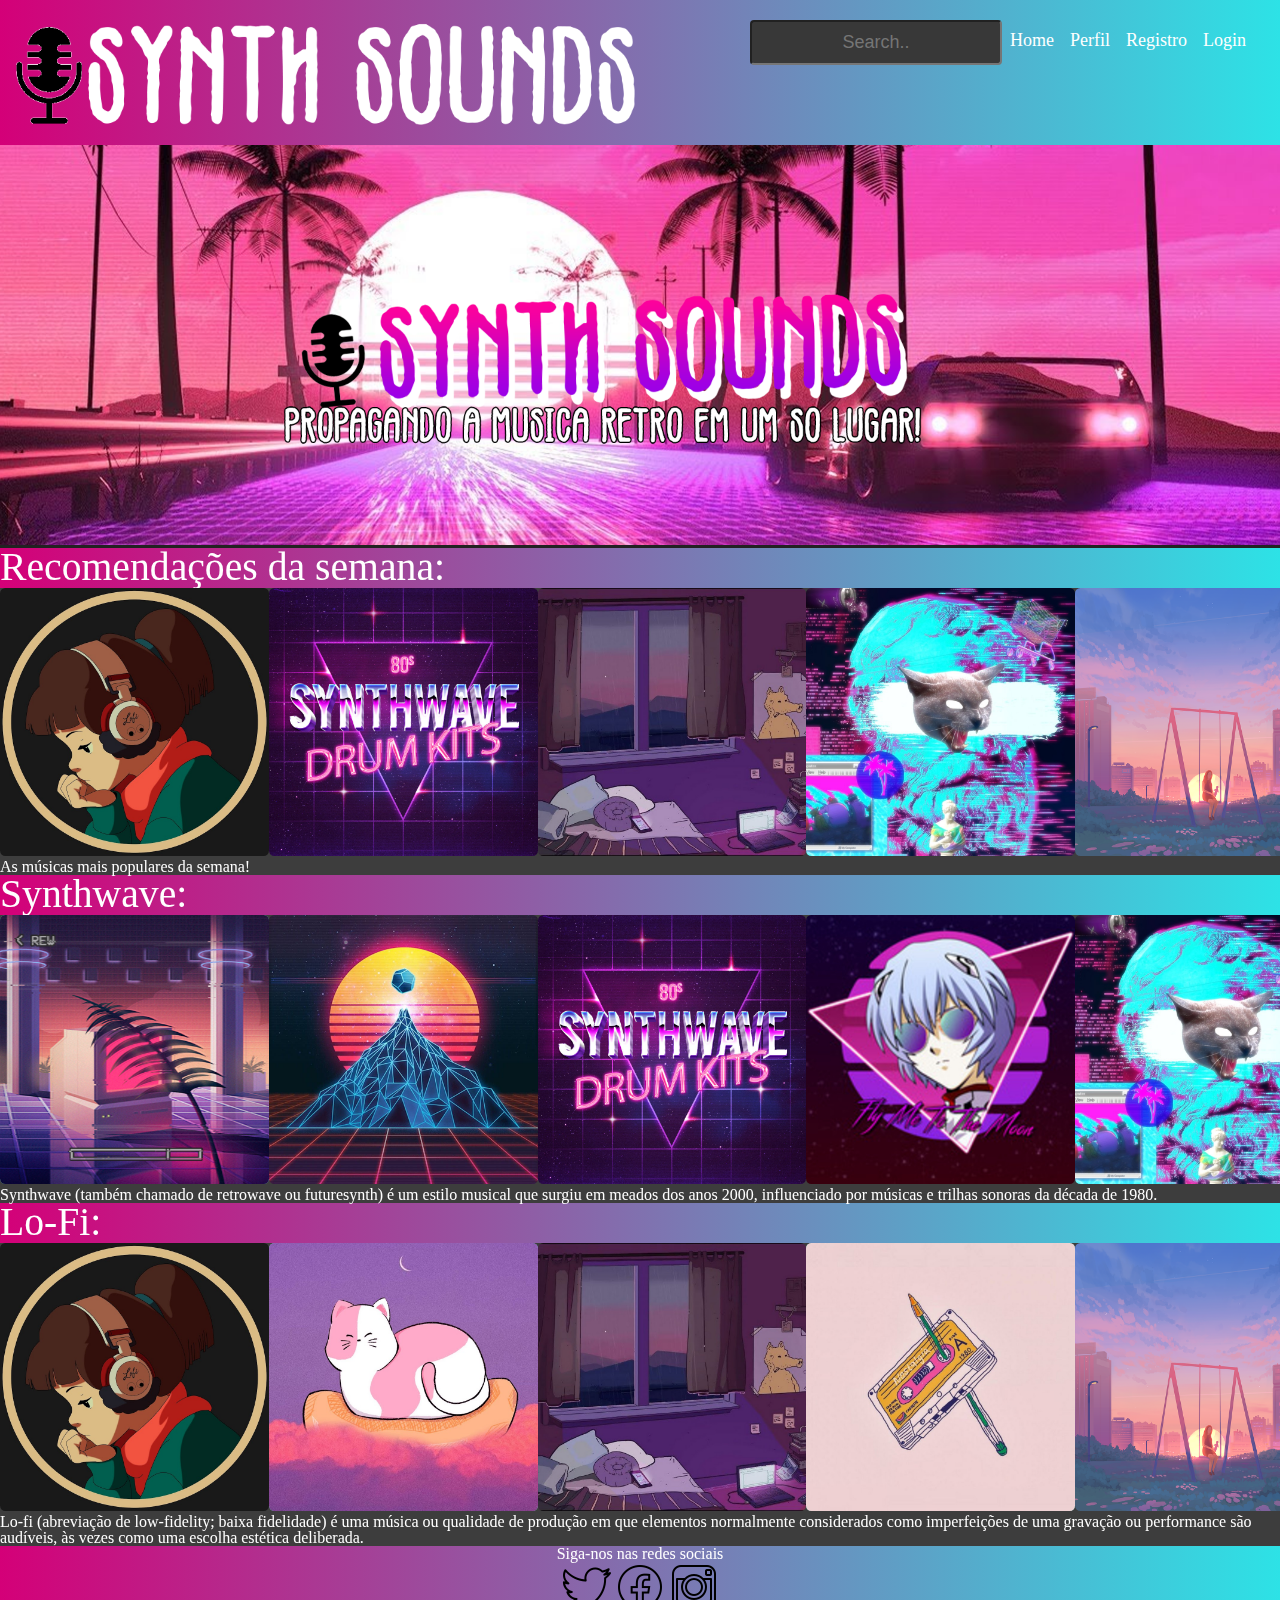
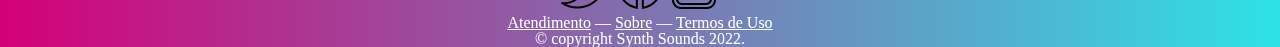
==== commit 6f250ce9: "Add files via upload" ====
--- a/index.html
+++ b/index.html
@@ -4,8 +4,8 @@
     <meta charset="UTF-8">
     <meta name="viewport" content="width=device-width, initial-scale=1.0">
     <title>Synth Sounds</title>
-   <link rel="stylesheet" type="text/css" href="CSS/reset.css">
     <link rel="stylesheet" type="text/css" href="CSS/style.css">
+    <link rel="stylesheet" type="text/css" href="CSS/reset.css">
     <link rel="preconnect" href="https://fonts.googleapis.com">
     <link rel="preconnect" href="https://fonts.gstatic.com" crossorigin>
     <link href="https://fonts.googleapis.com/css2?family=Orbitron&family=Titillium+Web:wght@200&display=swap" rel="stylesheet">
@@ -13,13 +13,14 @@
 </head>
 <body>
 <!--Permanente-->
-
 <div class="header" id="grad">
     <img src="images/logo2.png"><a href="#default" class="logo"></a>
     <div class="header-right">
-      <a href="#home">Home</a>
-      <a href="#contact">Contact</a>
-      <a href="#about">About</a>
+      <a href="#home">Login</a>
+      <a href="#contact">Registro</a>
+      <a href="perfil.html">Perfil</a>
+      <a href="index.html">Home</a>
+      <input type="text" placeholder="Search..">
     </div>
   </div>
 
@@ -30,15 +31,8 @@
 </div>
 </header>
 <!--Permanente-->
-
-
-
-
-
-
-
 <div class="scroll" id=>
-<h3>Recomendações:</h3>    
+<div id="grad"><h3>Recomendações da semana:</h3></div>    
 <div class="media-scroller">
 <div class="media-element"><a href="index.html"><img src="images/row1.jpg"></a></div>
 <div class="media-element"><a href="index.html"><img src="images/item3.jpg"></a></div>
@@ -51,7 +45,7 @@
 <div class="info">
  As músicas mais populares da semana!   
 </div>
-    <h3>Synthwave:</h3>    
+    <div id=grad><h3>Synthwave:</h3></div>    
 <div class="media-scroller">
 <div class="media-element"><a href="index.html"><img src="images/item1.png"></a></div>
 <div class="media-element"><a href="index.html"><img src="images/item2.jpg"></a></div>
@@ -66,7 +60,7 @@
 
 
 
-<h3>Lo-Fi:</h3>    
+<div id="grad"><h3>Lo-Fi:</h3></div>    
 <div class="media-scroller">
 <div class="media-element"><a href="index.html"><img src="images/row1.jpg"></a></div>
 <div class="media-element"><a href="index.html"><img src="images/row2.jpg"></a></div>
@@ -105,4 +99,4 @@
 
 </body>
 </html>
-<!--Permanente-->
+<!--Permanente-->--- a/CSS/style.css
+++ b/CSS/style.css
@@ -1,9 +1,8 @@
 
 html{
-background-color: rgb(61, 61, 61);
 font-family: 'Orbitron', sans-serif;
 font-family: 'Titillium Web', sans-serif;
-
+background-color: #222;
 }
 
 /*Footer */
@@ -53,14 +52,15 @@
 overflow-y: hidden;
 overscroll-behavior-inline: contain;
 background-color: rgb(61, 61, 61);
+
 }
 
 .scroll{
-
+scrollbar-color: #222;
 background: rgb(61, 61, 61);
 color: white;
+scrollbar-color: #222;
 }
-
 
 .media-element img{
 max-width: 100%;
@@ -134,20 +134,49 @@
   float: right;
 }
 
-@media screen and (max-width: 500px) {
+.header input {
+  color: rgba(212, 0, 120);
+  margin-left: auto;
+  background-color: rgb(56, 56, 56);
+  text-align: center;
+  padding: 8px;
+  text-decoration: none;
+  font-size: 18px; 
+  line-height: 25px;
+  border-radius: 4px;
+}
+
+@media screen and (max-width: 730px) {
   .header a {
-    float: none;
+    float: right;
     display: block;
     text-align: left;
+    margin: 0%;
   }
   
-  .header-right {
+  .header {
     float: none;
   }
+  input{
+  float: right;
+  display: none;
+  text-align: left;
+  width: 0%;
+  margin: 0%;
+  padding: 0px;
+}
+.logo img{
+  float: right;
+  position: relative;
+  display: none;
+  text-align: left;
+
+}
+
 }
 
 .header img{
-   max-width: 100%;
+   max-width: 50%;
     height: auto;
     float: left;
 
@@ -160,4 +189,8 @@
 
 
 
+}
+
+.titletxt{
+  background-color: rgba(212, 0, 120);
 }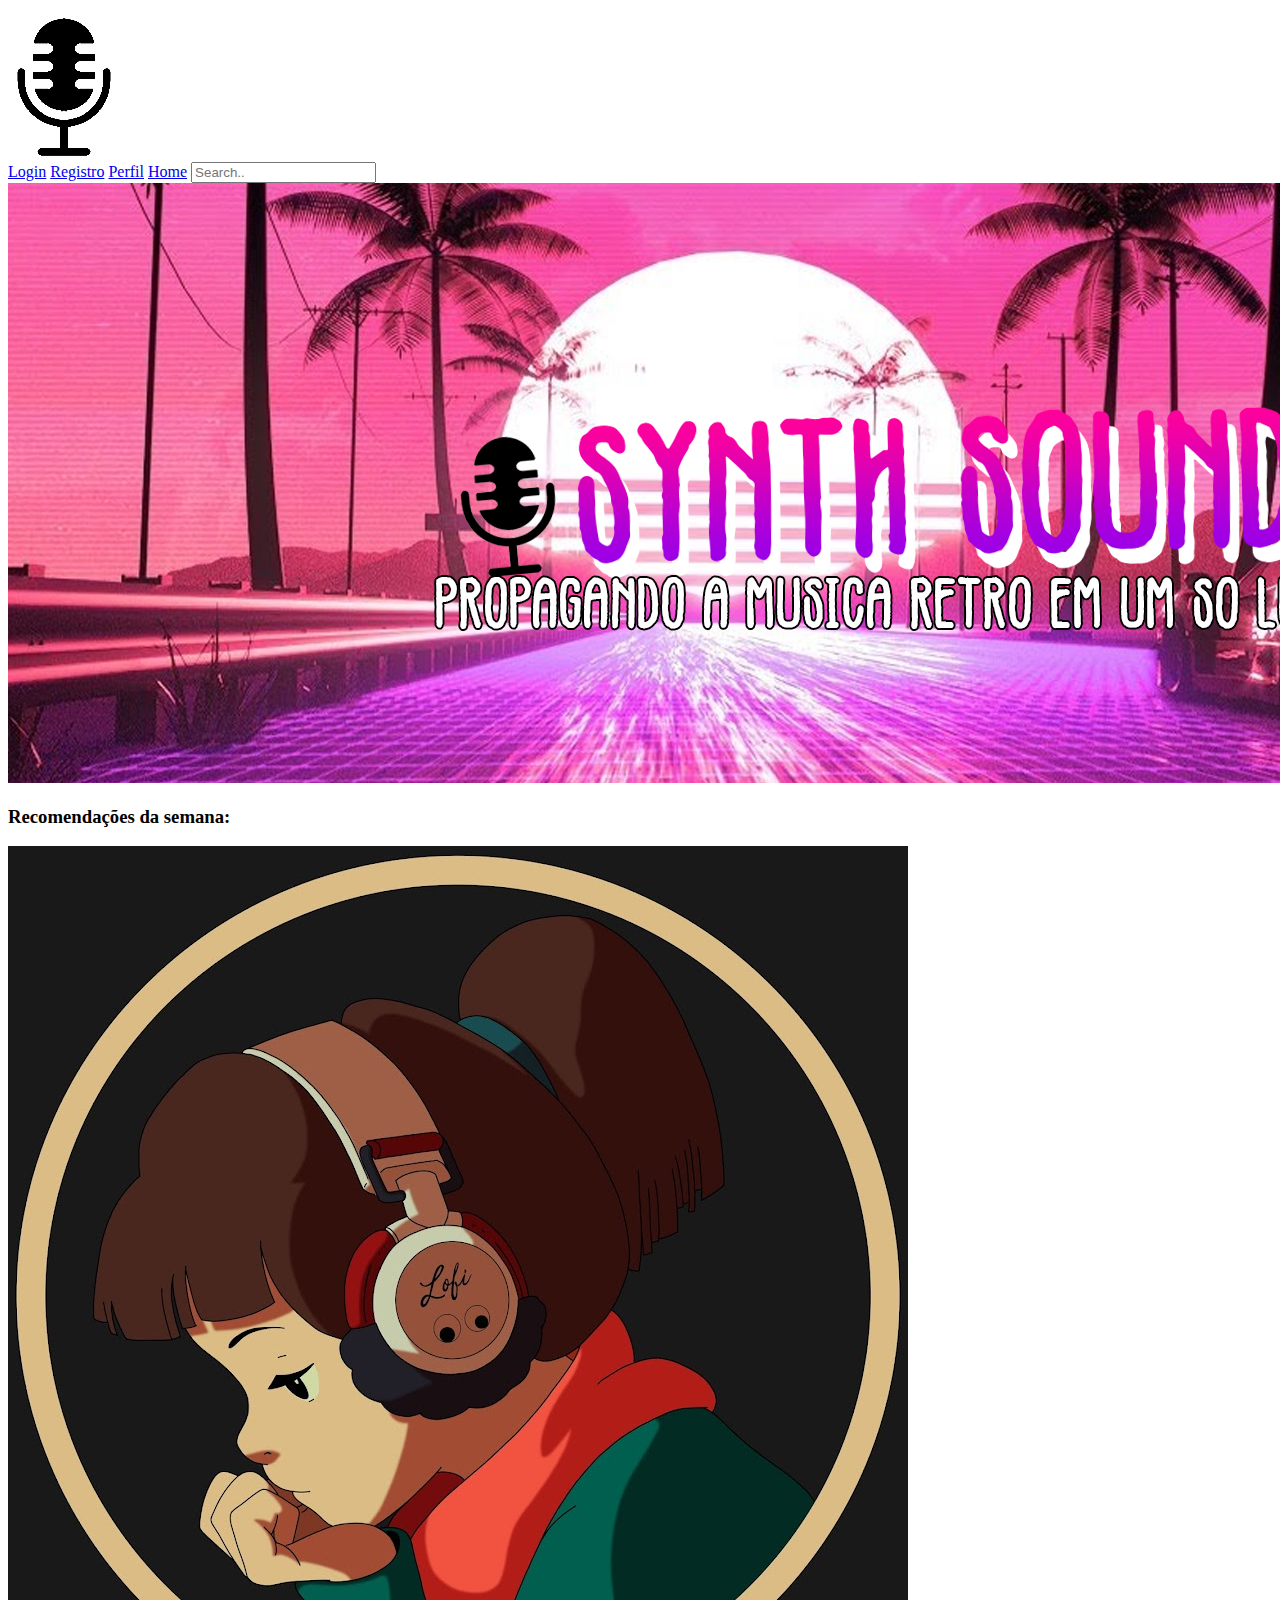
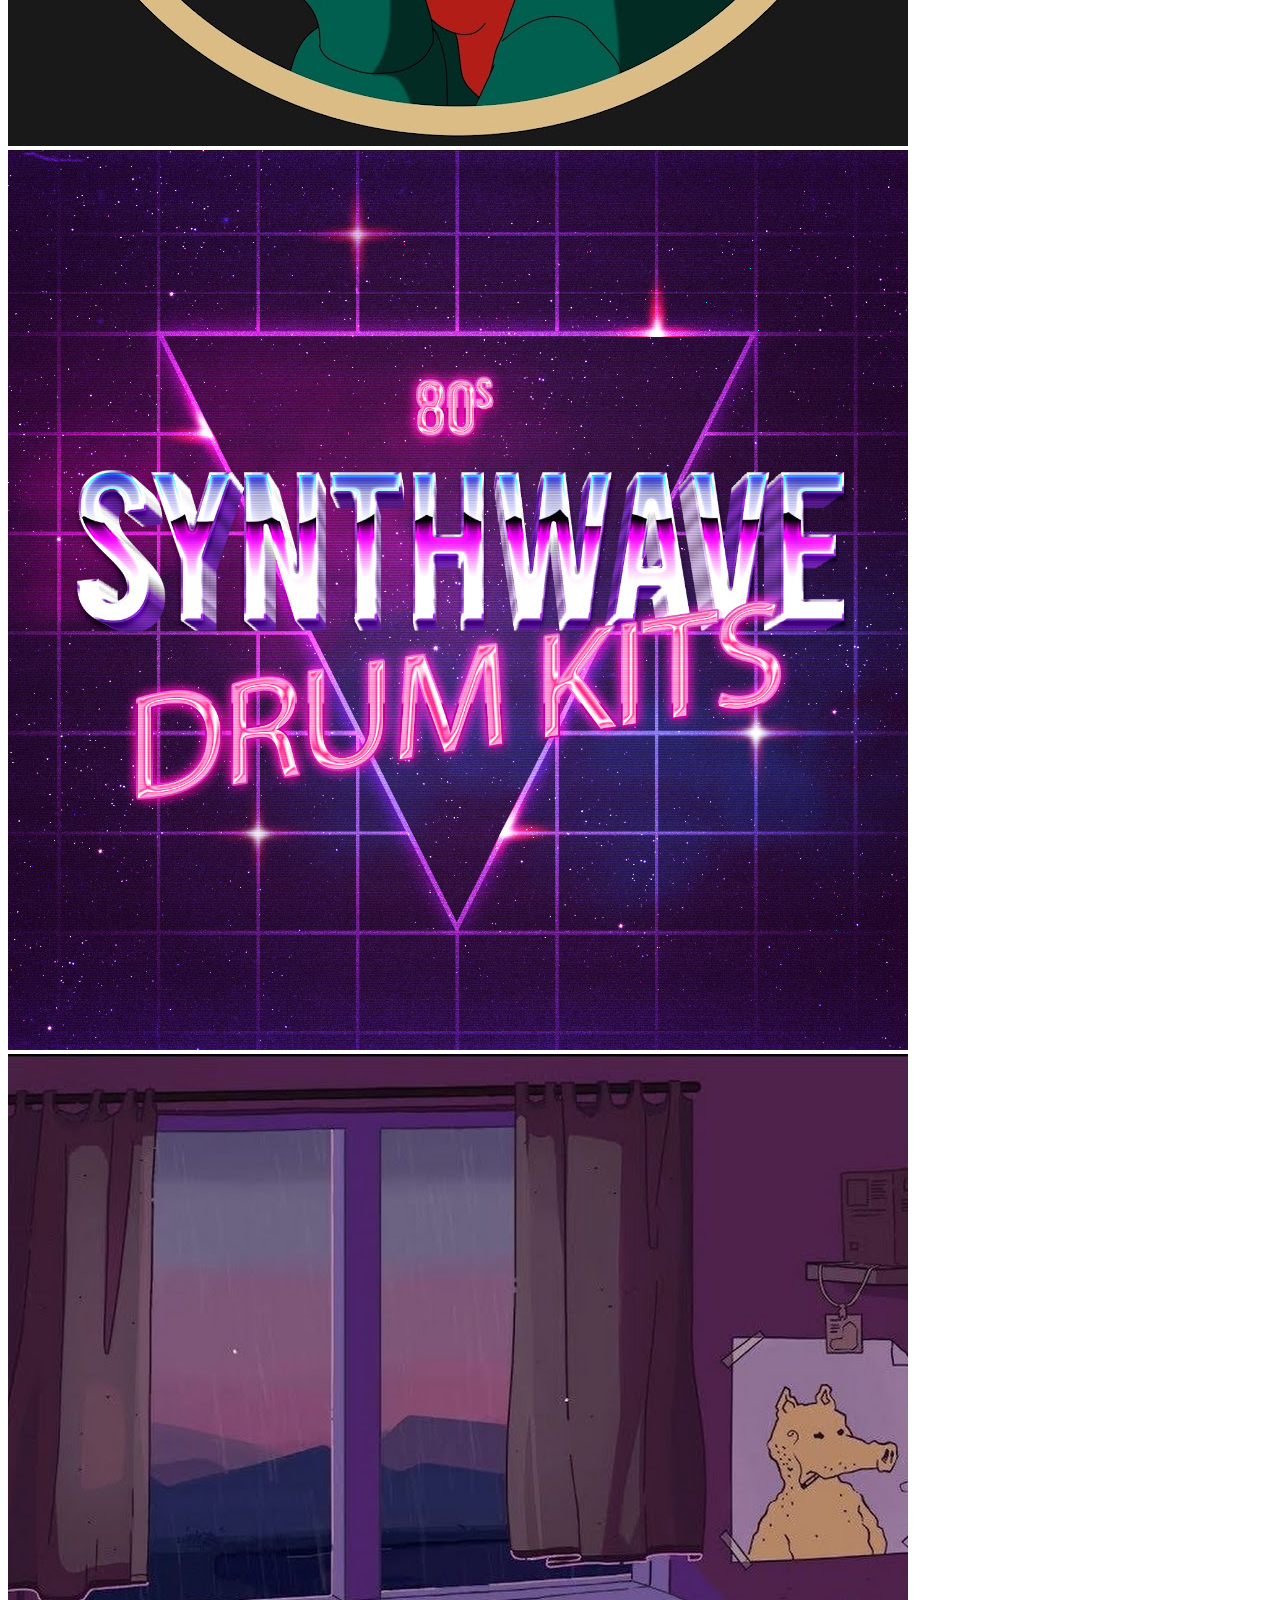
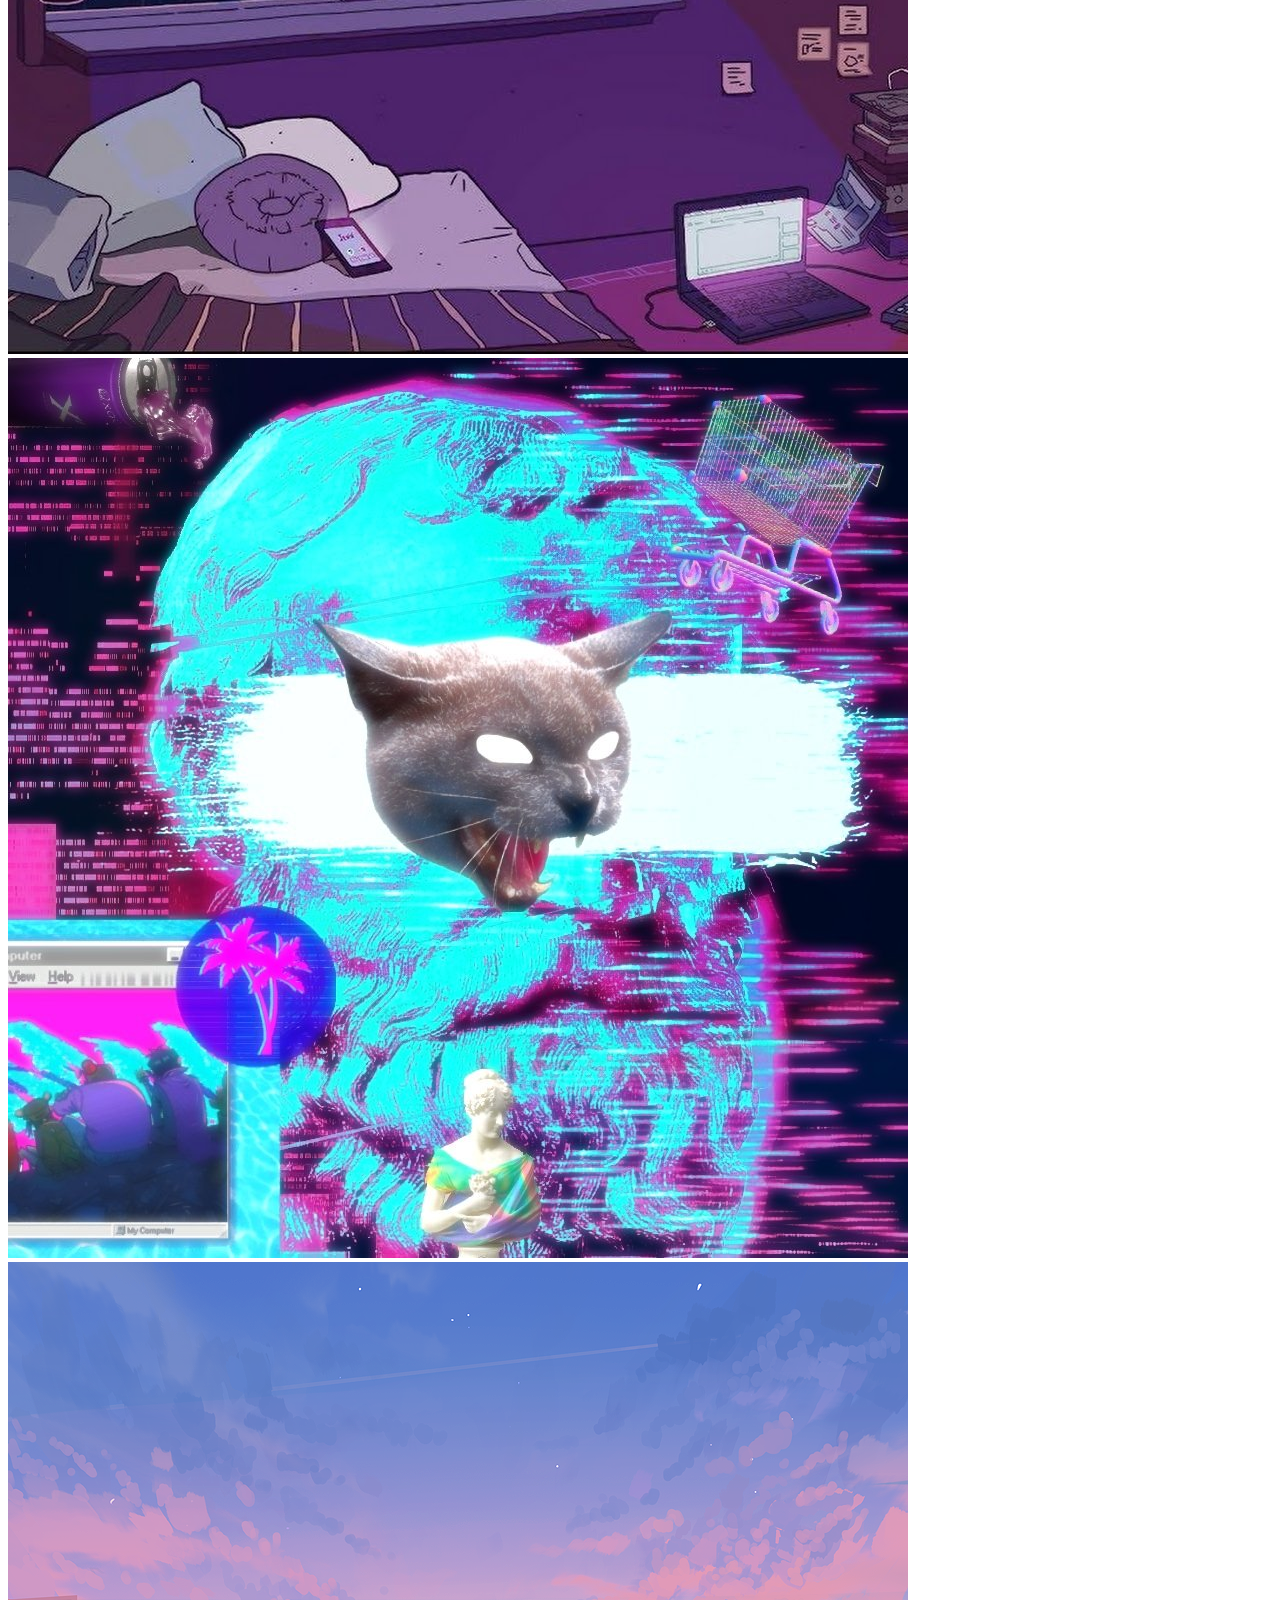
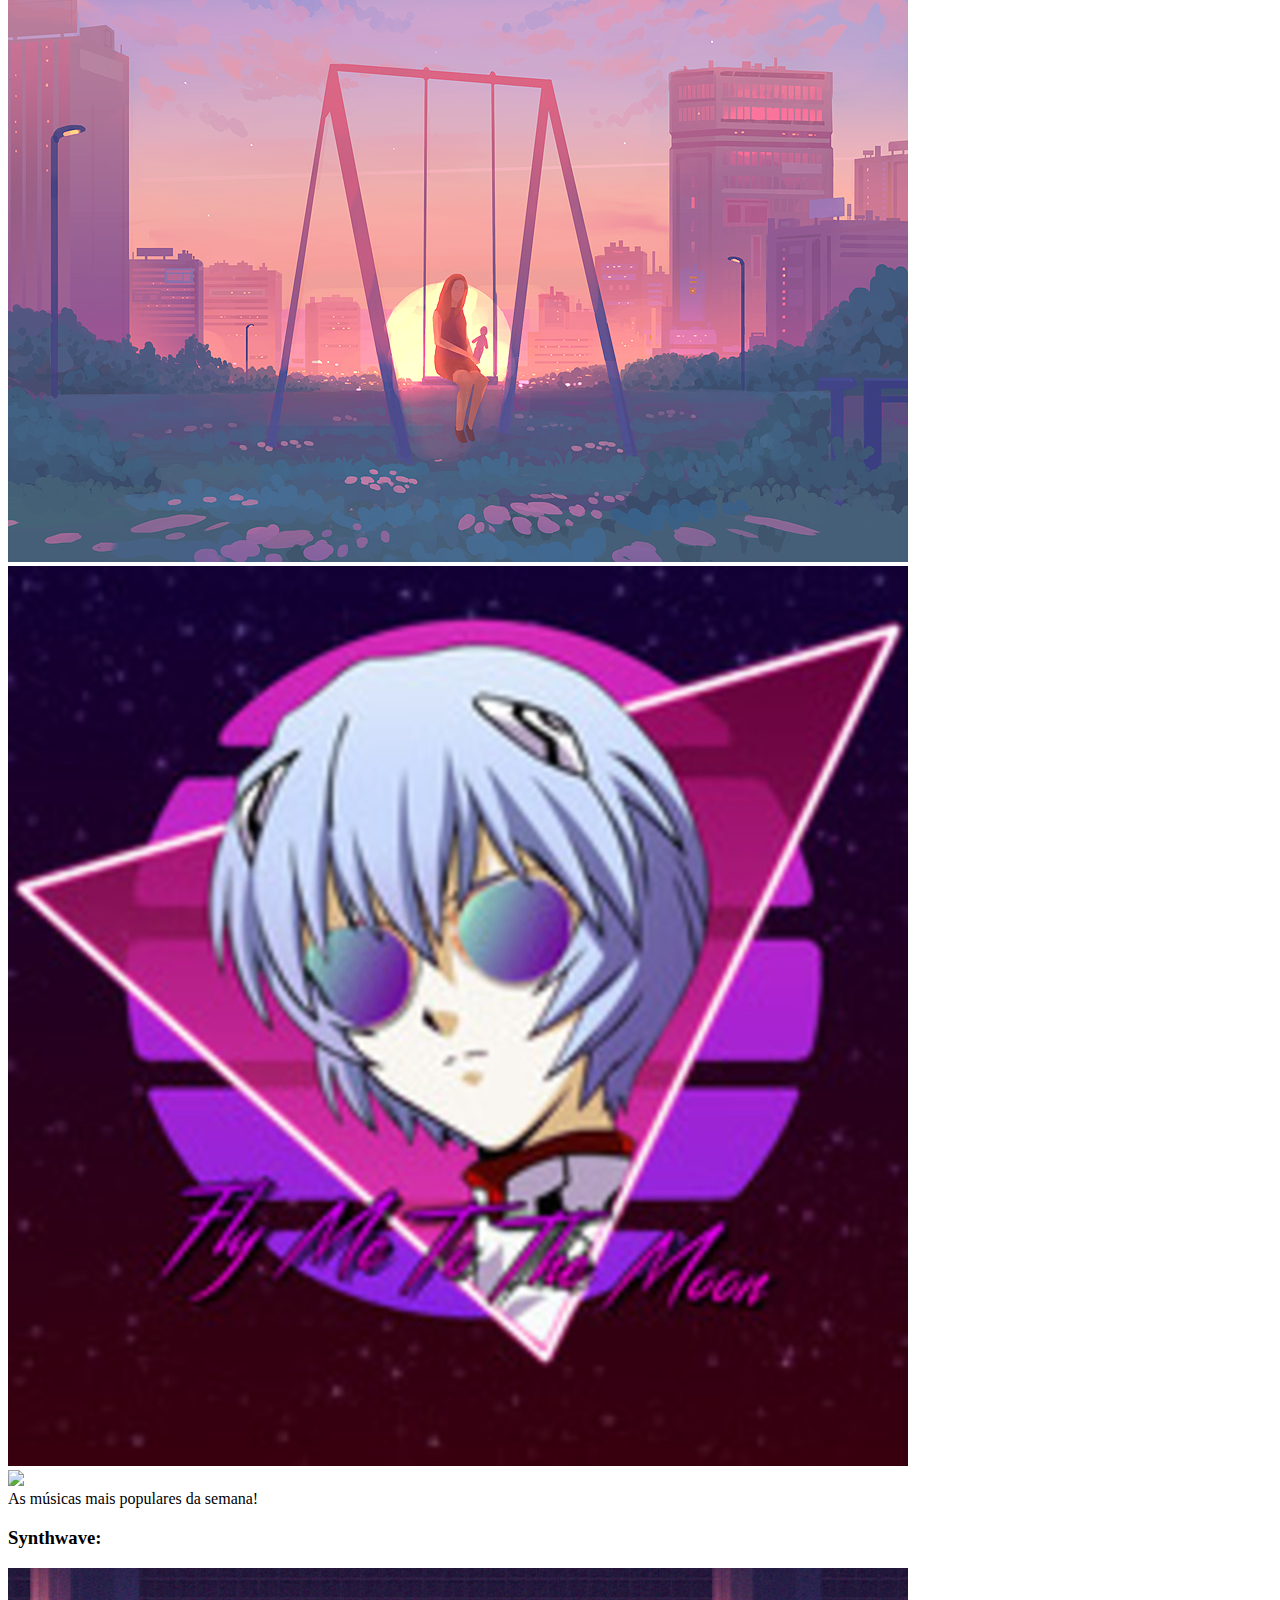
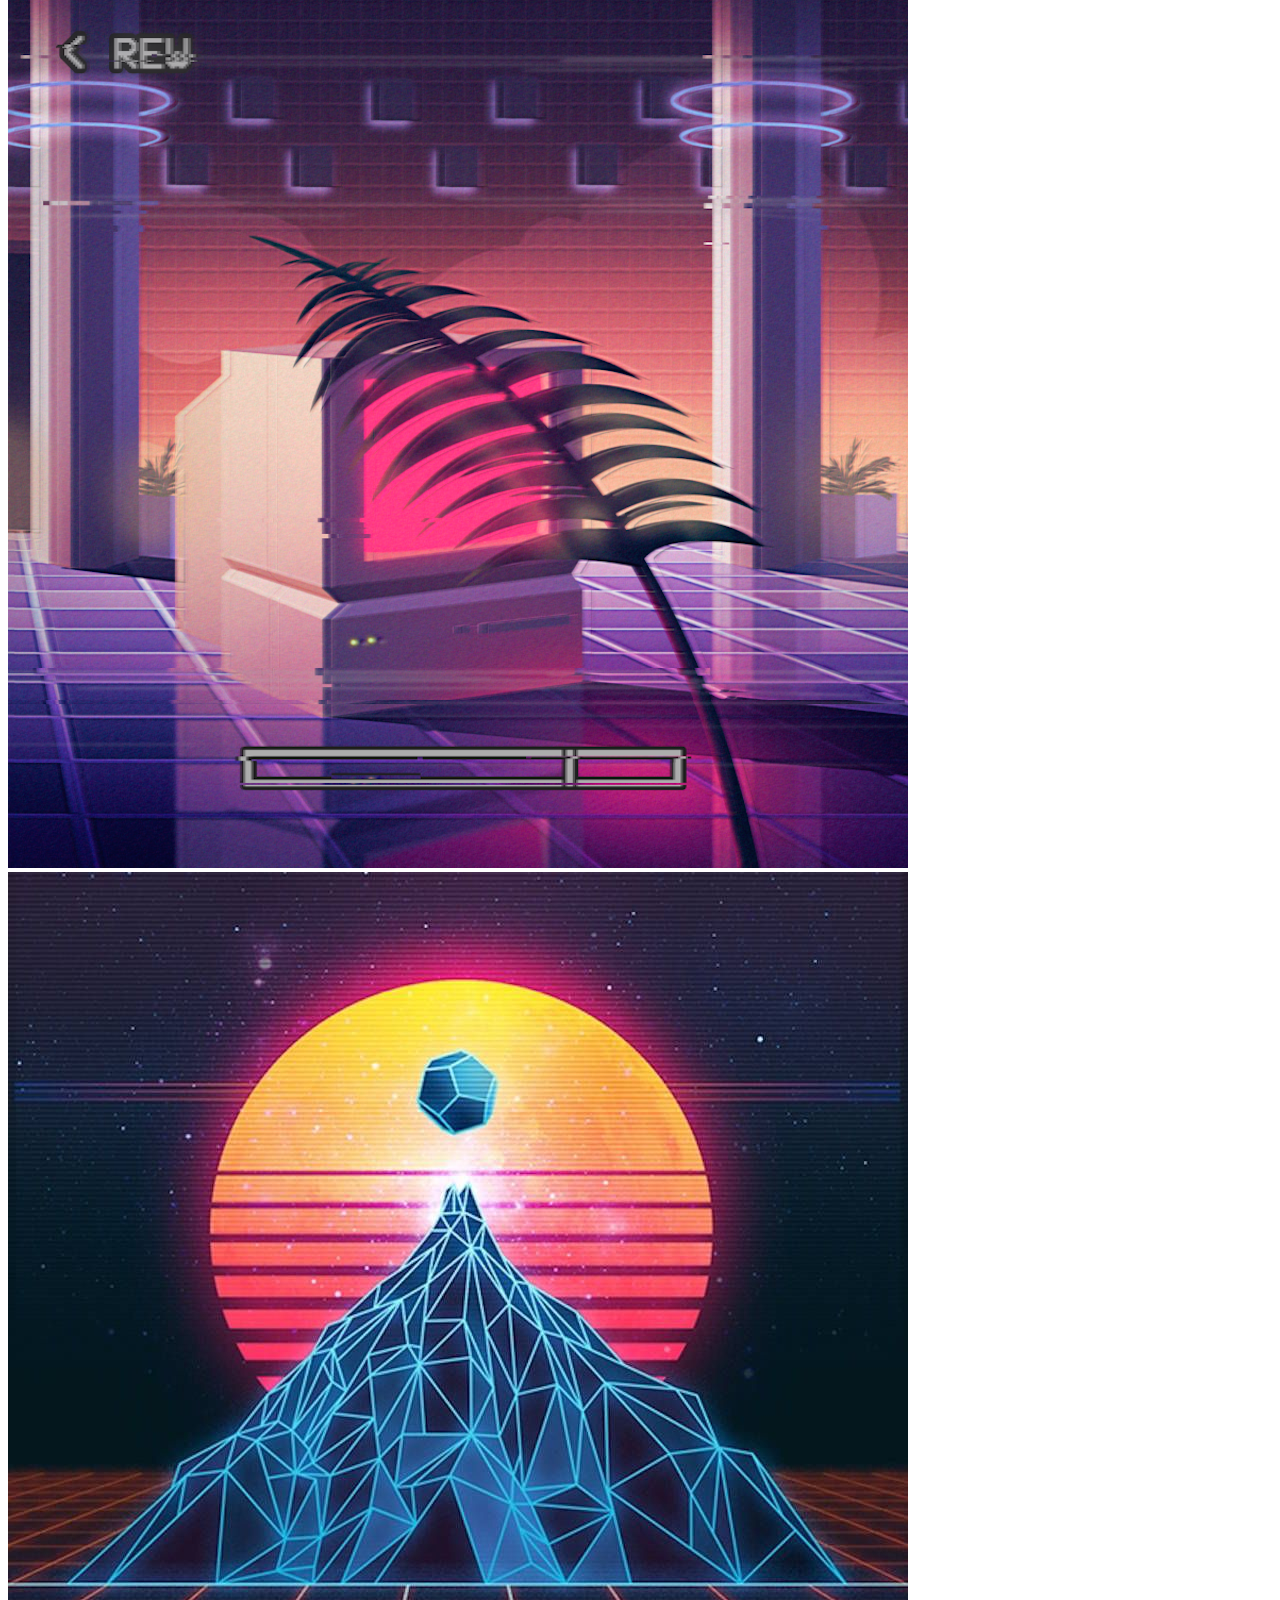
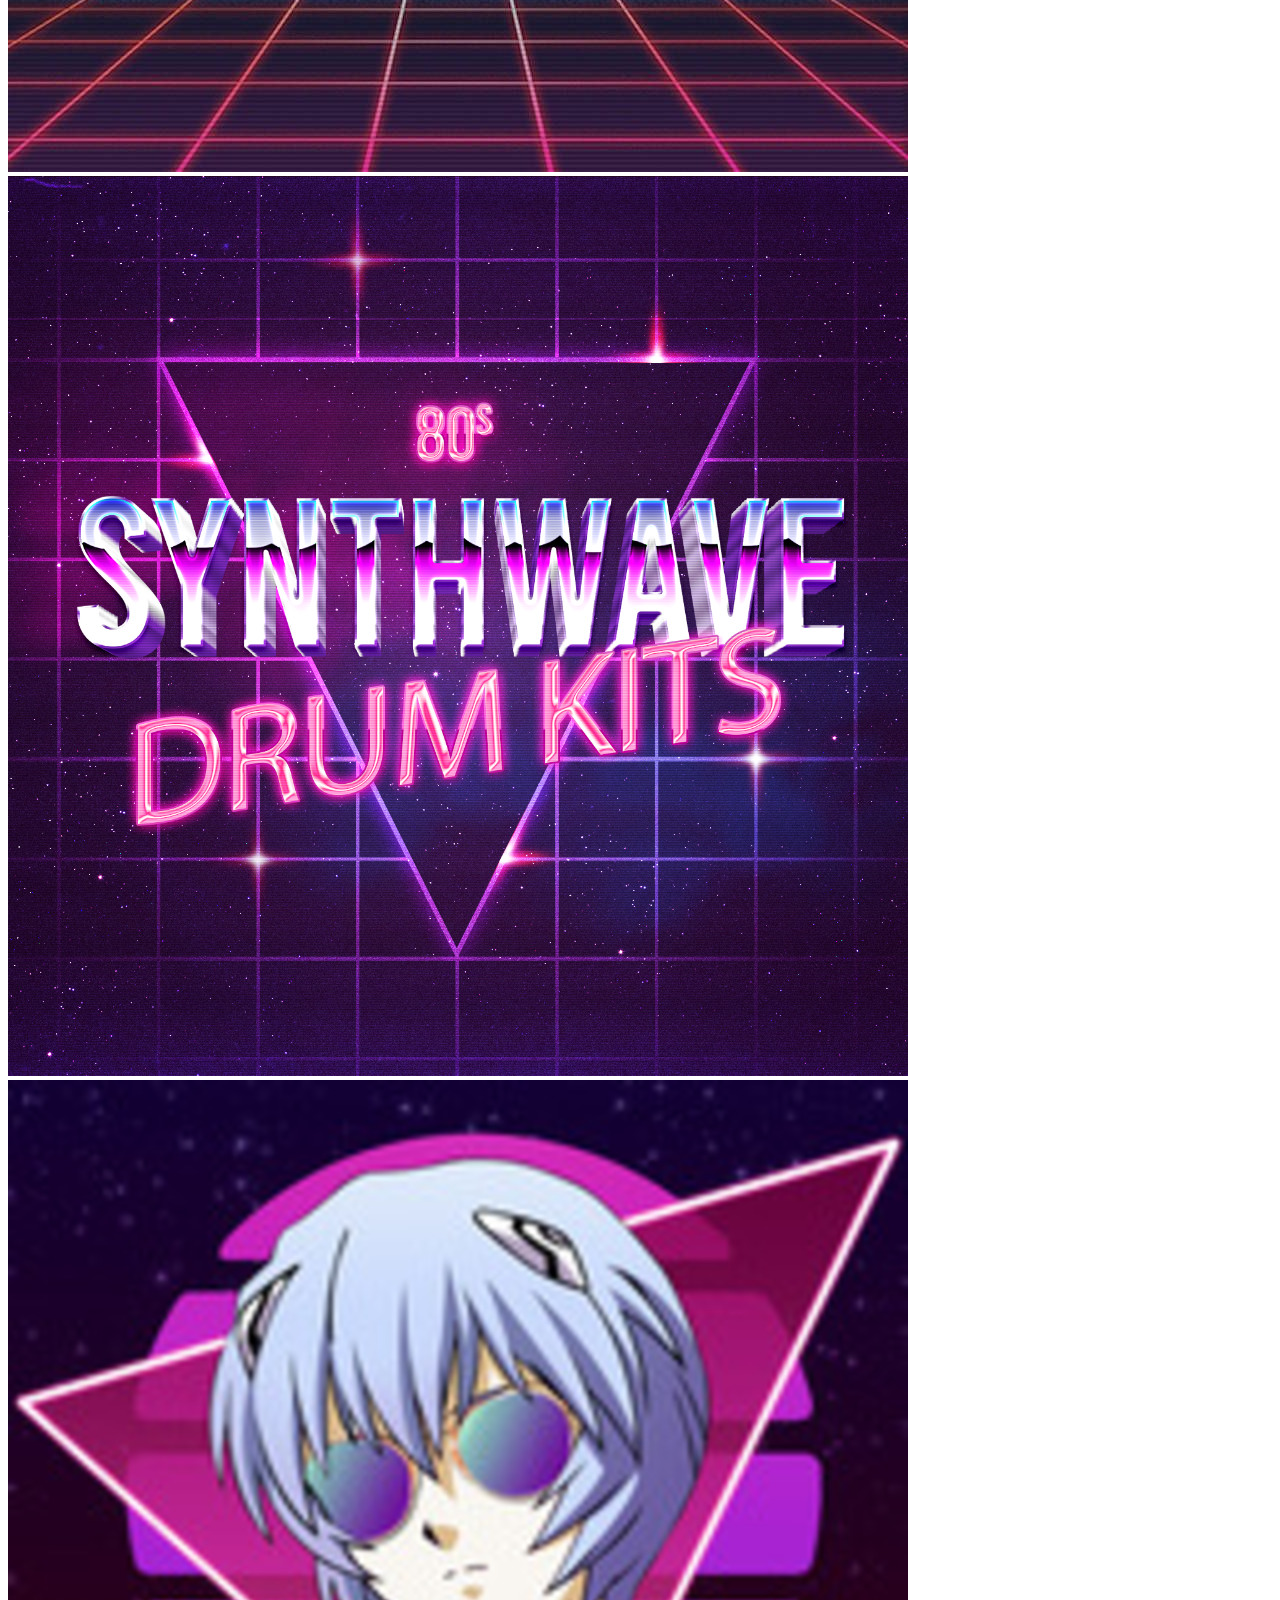
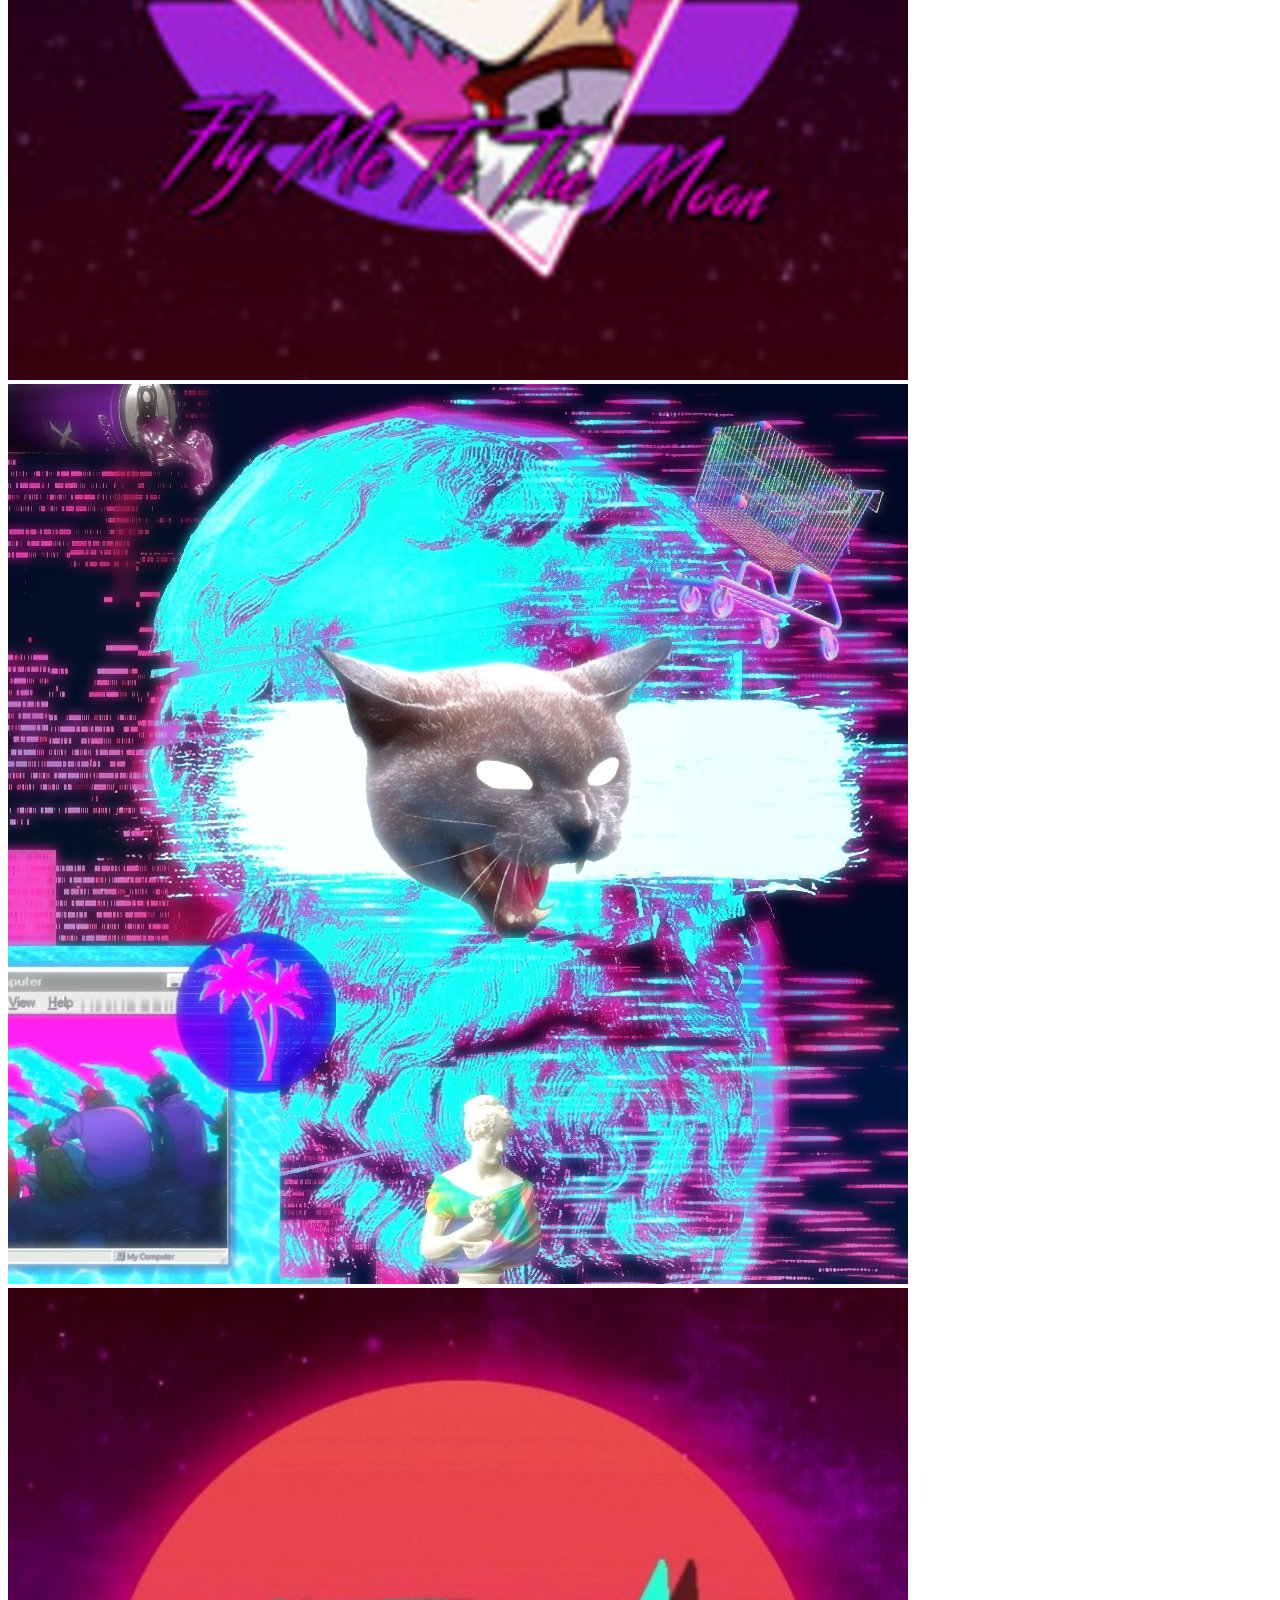
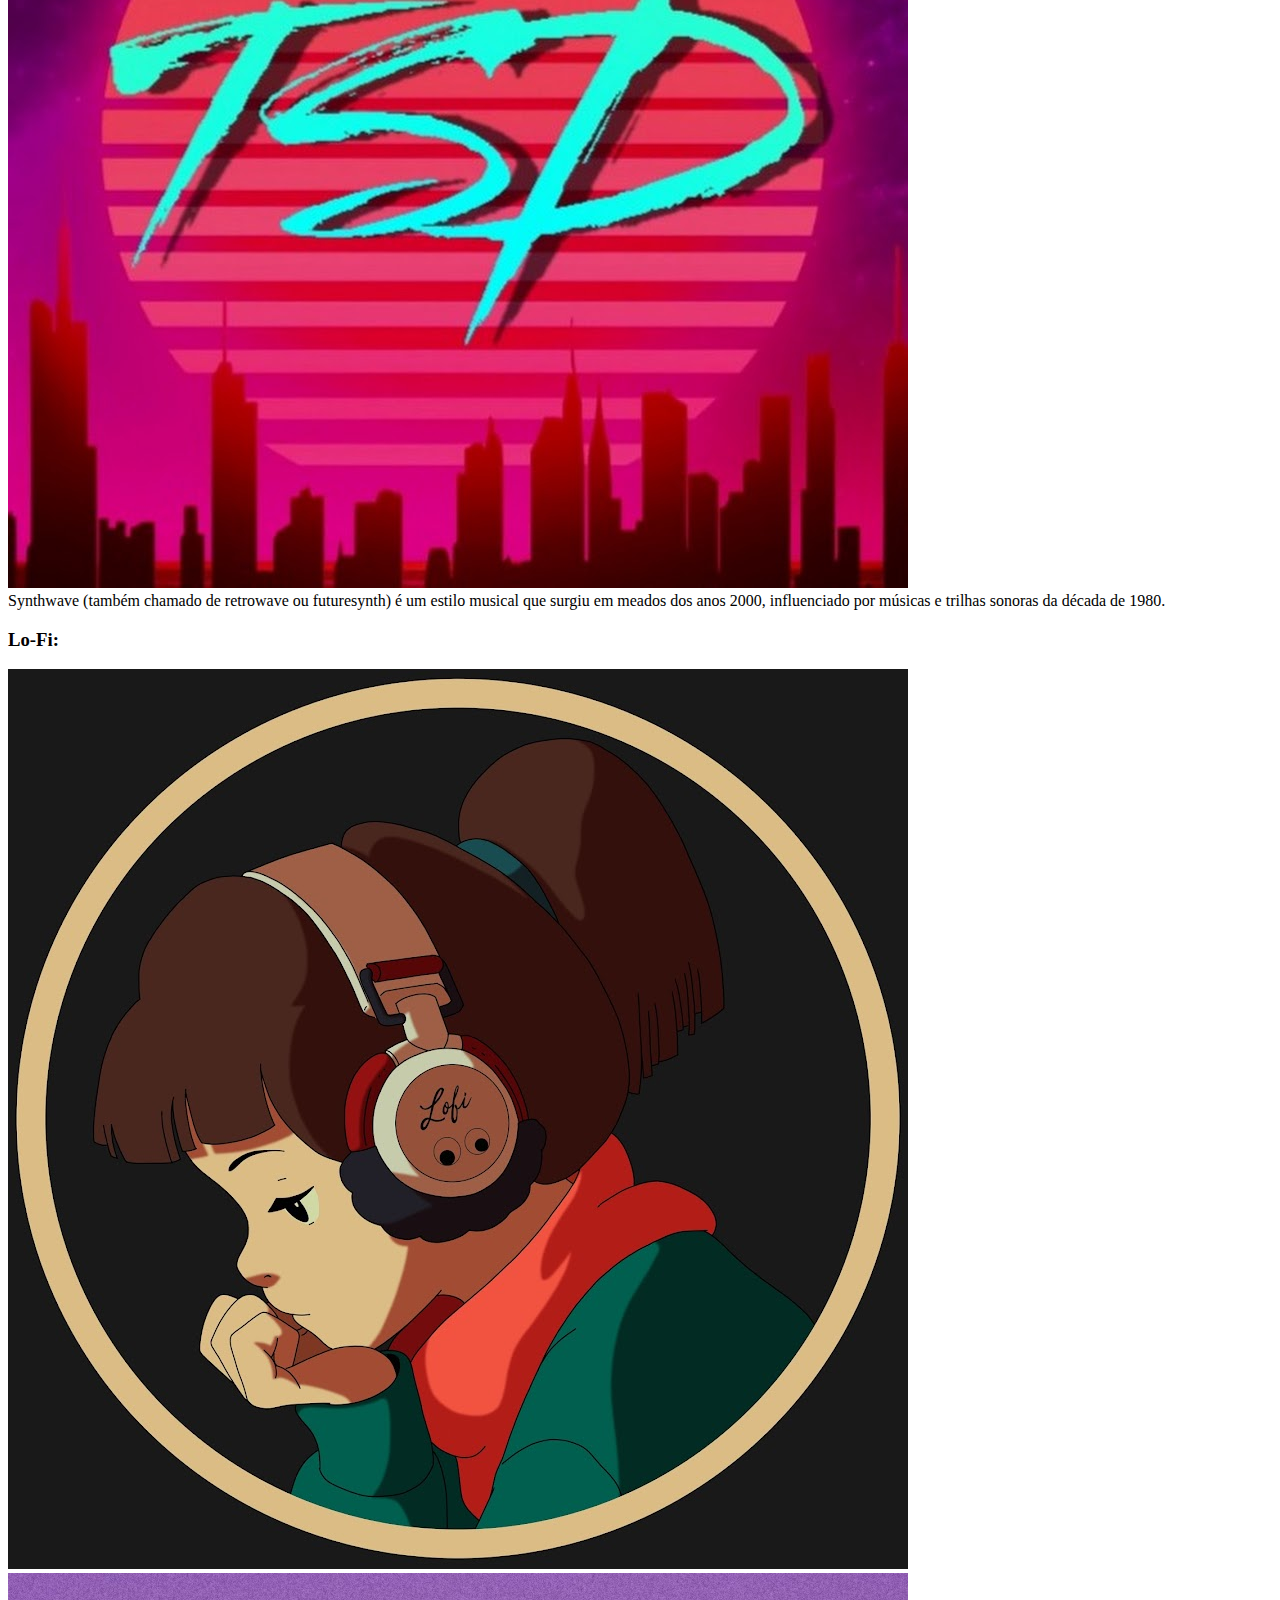
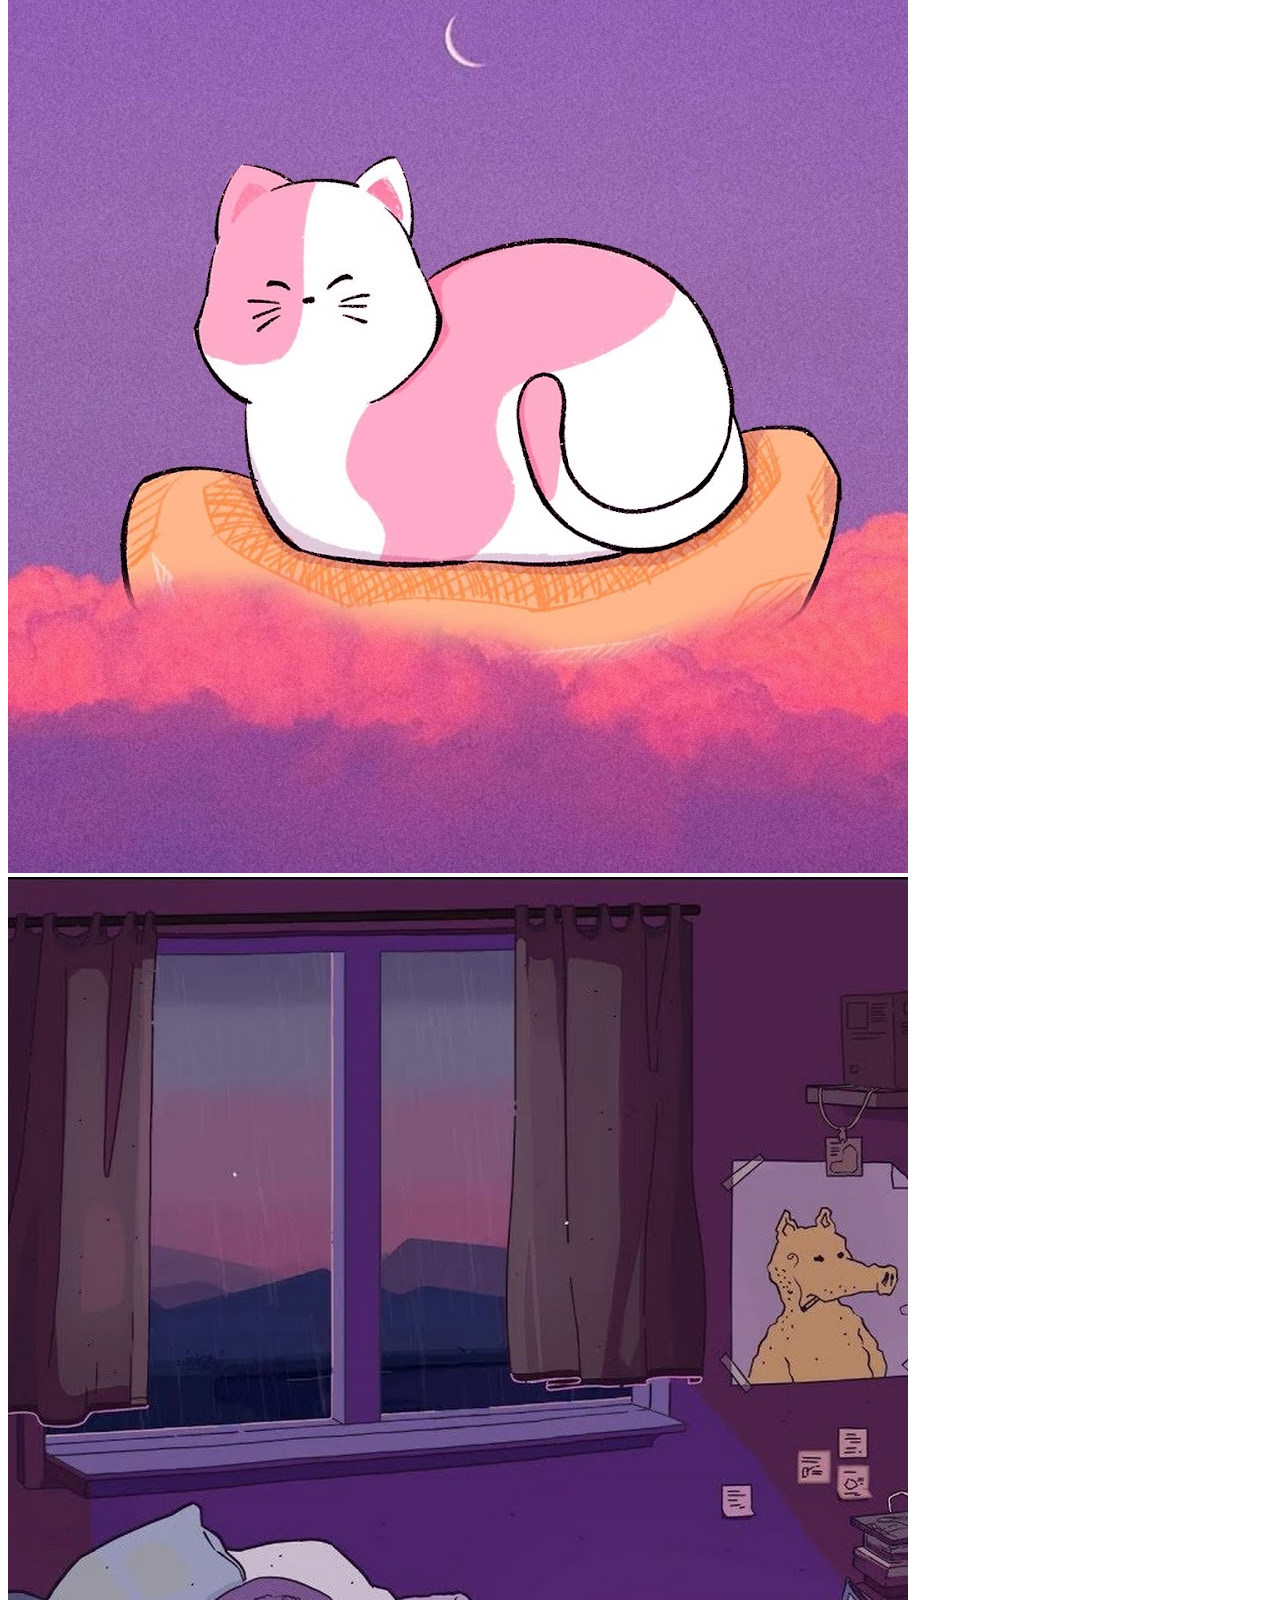
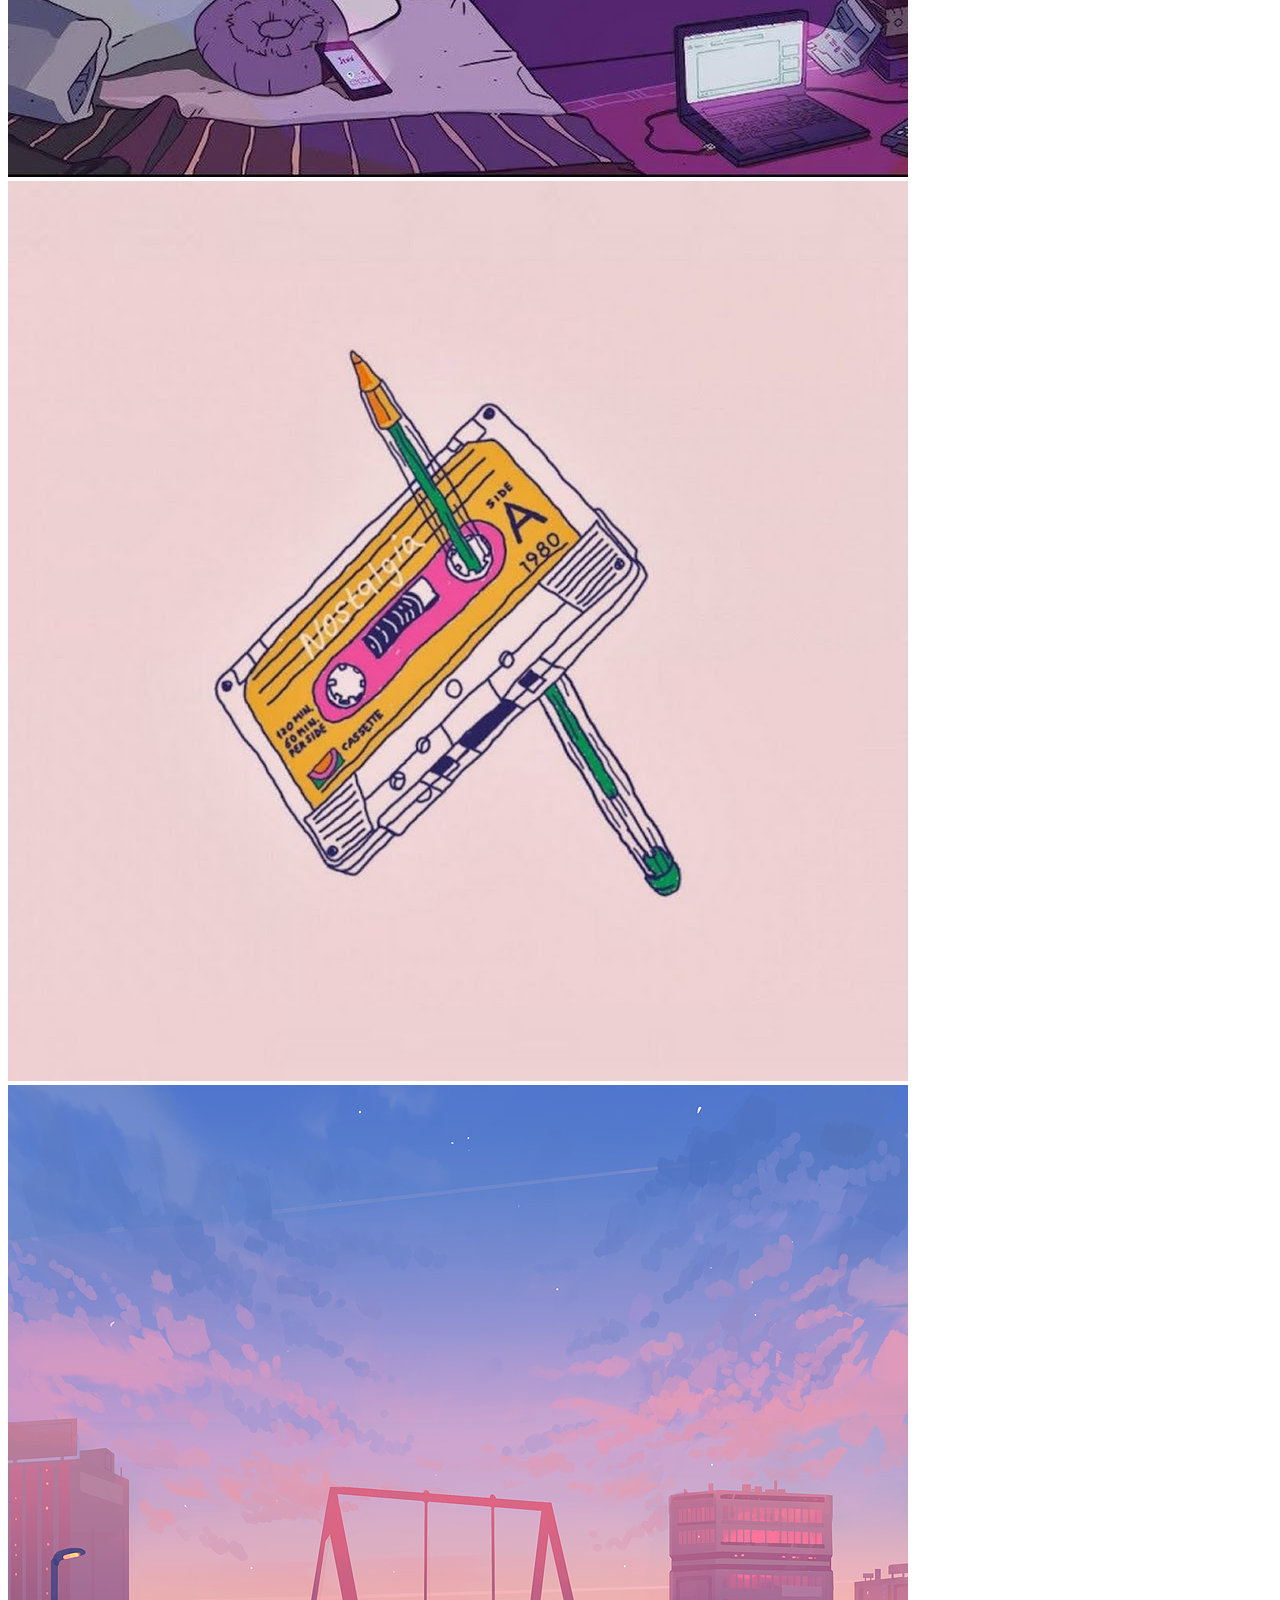
==== commit 3631c801: "Update index.html" ====
--- a/index.html
+++ b/index.html
@@ -4,8 +4,8 @@
     <meta charset="UTF-8">
     <meta name="viewport" content="width=device-width, initial-scale=1.0">
     <title>Synth Sounds</title>
-    <link rel="stylesheet" type="text/css" href="CSS/style.css">
-    <link rel="stylesheet" type="text/css" href="CSS/reset.css">
+    <link rel="stylesheet" type="text/css" href="css/style.css">
+    <link rel="stylesheet" type="text/css" href="css/reset.css">
     <link rel="preconnect" href="https://fonts.googleapis.com">
     <link rel="preconnect" href="https://fonts.gstatic.com" crossorigin>
     <link href="https://fonts.googleapis.com/css2?family=Orbitron&family=Titillium+Web:wght@200&display=swap" rel="stylesheet">
@@ -99,4 +99,4 @@
 
 </body>
 </html>
-<!--Permanente-->+<!--Permanente-->
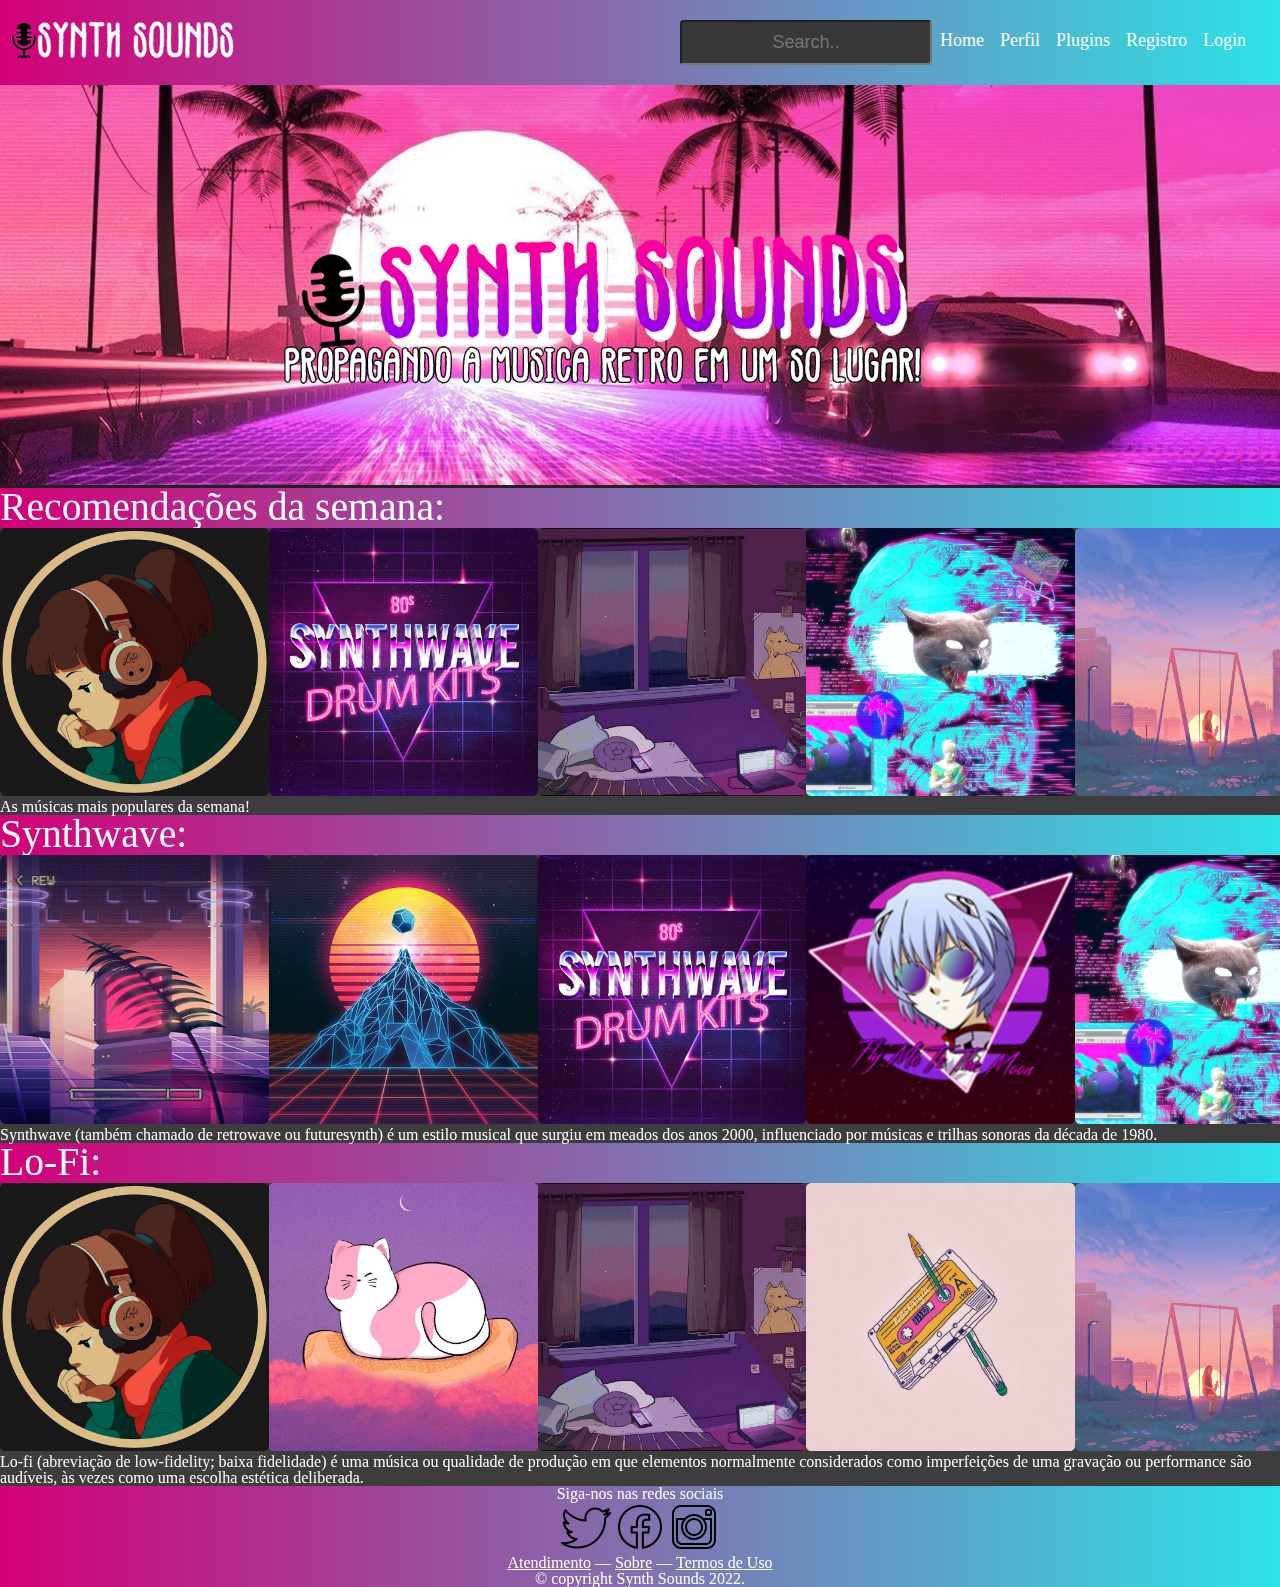
==== commit c93ce937: "Add files via upload" ====
--- a/index.html
+++ b/index.html
@@ -16,10 +16,11 @@
 <div class="header" id="grad">
     <img src="images/logo2.png"><a href="#default" class="logo"></a>
     <div class="header-right">
-      <a href="#home">Login</a>
-      <a href="#contact">Registro</a>
-      <a href="perfil.html">Perfil</a>
-      <a href="index.html">Home</a>
+       <a href="#home">Login</a>
+        <a href="#contact">Registro</a>
+        <a href="plugins.html">Plugins</a>
+        <a href="perfil.html">Perfil</a>
+        <a href="index.html">Home</a>
       <input type="text" placeholder="Search..">
     </div>
   </div>
@@ -99,4 +100,4 @@
 
 </body>
 </html>
-<!--Permanente-->
+<!--Permanente-->--- a/css/style.css
+++ b/css/style.css
@@ -0,0 +1,356 @@
+
+html{
+font-family: 'Orbitron', sans-serif;
+font-family: 'Titillium Web', sans-serif;
+background-color: #222;
+}
+
+/*Footer */
+
+footer{
+color: white;
+text-align: center;
+
+}
+
+footer a{
+color: white;
+}
+
+footer a:hover{
+text-decoration: none;
+
+
+}
+footer img:hover{
+opacity: 0.4;
+
+
+}
+
+/* Avatar */
+.avatar img{
+width: auto;
+height: auto;
+border-radius: 50%;
+border:4px solid #70b7b2;
+
+}
+
+
+/*CSS GRID LAYOUT*/
+
+
+
+
+.media-scroller{
+display: grid;
+gap: var(--size-10);
+grid-auto-flow: column;
+grid-auto-columns: 21%;
+overflow-x: auto;
+overflow-y: hidden;
+overscroll-behavior-inline: contain;
+background-color: rgb(61, 61, 61);
+
+}
+
+.scroll{
+scrollbar-color: #222;
+background: rgb(61, 61, 61);
+color: white;
+scrollbar-color: #222;
+}
+
+.media-element img{
+max-width: 100%;
+background-color: #70b7b2;
+border-radius: 2%;
+
+    
+}
+
+.media-element img:hover{
+    opacity: 0.4;
+  
+}
+
+
+
+/*design*/
+
+#grad {
+    background-image: linear-gradient(to right, rgba(212,0,120), rgba(45,226,230));
+  }
+
+
+  body h3 {
+    font-size: 3.1vw;
+  }
+
+
+
+li.func {
+    display: inline-block;
+    font-size: 16px;
+    line-height: inherit;
+    letter-spacing: 0;
+}
+
+* {box-sizing: border-box;}
+
+body { 
+  margin: 0;
+  font-family: Arial, Helvetica, sans-serif;
+}
+
+.header {
+  overflow: hidden;
+  background-color: #f1f1f1;
+  padding: 20px 10px;
+}
+
+.header a {
+  float: right;
+  color: rgb(255, 255, 255);
+  text-align: center;
+  padding: 8px;
+  text-decoration: none;
+  font-size: 18px; 
+  line-height: 25px;
+  border-radius: 4px;
+}
+
+.header a.logo {
+  font-size: 25px;
+  font-weight: bold;
+}
+
+.header a:hover {
+  background-color: rgba(212,0,120);
+}
+
+.header-right {
+  float: right;
+}
+
+.header input {
+  color: rgba(212, 0, 120);
+  margin-left: auto;
+  background-color: rgb(56, 56, 56);
+  text-align: center;
+  padding: 8px;
+  text-decoration: none;
+  font-size: 18px; 
+  line-height: 25px;
+  border-radius: 4px;
+}
+
+@media screen and (max-width: 730px) {
+  .header a {
+    float: right;
+    display: block;
+    text-align: left;
+    margin: 0%;
+  }
+  
+  .header {
+    float: none;
+  }
+  input{
+  float: right;
+  display: none;
+  text-align: left;
+  width: 0%;
+  margin: 0%;
+  padding: 0px;
+}
+.logo img{
+  float: right;
+  position: relative;
+  display: none;
+  text-align: left;
+
+}
+
+}
+
+.header img{
+   max-width: 50%;
+    height: auto;
+    float: left;
+
+
+}
+
+.banner img{
+    width: 100%;
+    height: auto;
+
+
+
+}
+
+.titletxt{
+  background-color: rgba(212, 0, 120);
+}
+
+hr {
+  border: solid;
+  border-width: 1px;
+  border-color: rgb(147, 64, 180);
+
+}
+  
+.info_icon {
+  color: rgb(255, 255, 255);
+  font-size: 18px;
+  padding: 3px;
+
+}
+  
+.user_social_icon {
+  float: right;
+  margin-right: 5px;
+  color: #fff;
+
+}
+  
+.user_social_icon:hover {
+  color: rgb(147, 64, 180) ;
+  cursor: pointer;
+
+}
+  
+#user_header {
+  width: 1200px;
+  height: 150px;
+  margin: auto;
+  padding: 10px;
+  background: #222;
+  padding: 10px;
+
+}
+  
+#user {
+  width: 700px;
+  height: 100px;
+  float: left;
+    
+}
+
+#user_picture {
+  float: left;
+  background-color: #aaa;
+  border-radius: 50%;
+  width: 100px;
+  height: 100px;
+  overflow: hidden;
+  position: relative;
+ 
+}
+
+#user_info {
+  width: 1200px;
+  height: 135px;
+  background-color: rgba(60, 60, 60, 0.4);
+  padding-top: 10px;
+}
+  
+.user_name {
+  font-family: 'Open Sans', sans-serif;
+  font-weight: 400;
+  margin: 0;
+  color: #fff;
+  letter-spacing: 1.75px;
+
+}
+
+#user_list {
+  font-family: 'Open Sans', sans-serif;
+  font-weight: 200;
+  font-size: 14px;
+  color: #fff;
+}
+
+#user_list li {
+  display: inline-block;
+  letter-spacing: px;
+}
+  
+/*barra*/ 
+#bar_nav{
+  margin-top: 5px;
+  display: flex;
+  margin-right: auto;
+  margin-left: auto;
+  justify-content: center;
+  padding:0  10px 10px  0;
+  background:#d40078;
+  width: 1200px;
+}
+
+ul.nav { 
+	margin:0; 
+	padding:0;
+
+ 
+}
+	
+ul.nav li {
+	list-style:none;	
+	display:inline;
+  
+}
+
+ul.nav li a {
+  float: left;
+	width: 150px;
+	font-size:15px;
+	background:#d40078;
+	color:white;
+	text-align: center;
+	padding:0  10px 10px  0;
+	text-decoration:none;
+}
+    
+
+ul.nav a:hover{
+	color:white;
+	border-color:#000 #fafafa #fafafa #000;
+  
+}
+
+/*perfil songs*/
+.media_foto{
+  margin: 2%;
+}
+
+.cards2{
+  width: auto;
+  height: auto;
+  display: inline-block;
+  background-color: rgb(255, 255, 255);
+  border-radius: 5px;
+  margin: 45px;
+    
+}
+
+.cards2:hover{
+  box-shadow: 2px 2px 10px rgb(0, 0, 0);
+
+}
+
+.imgbx img{
+  width: auto;
+  height: 300px;
+  border-top-right-radius: 5px;
+  border-top-left-radius: 5px;
+    
+}
+
+.cards img{
+width: 50%;
+
+
+}
